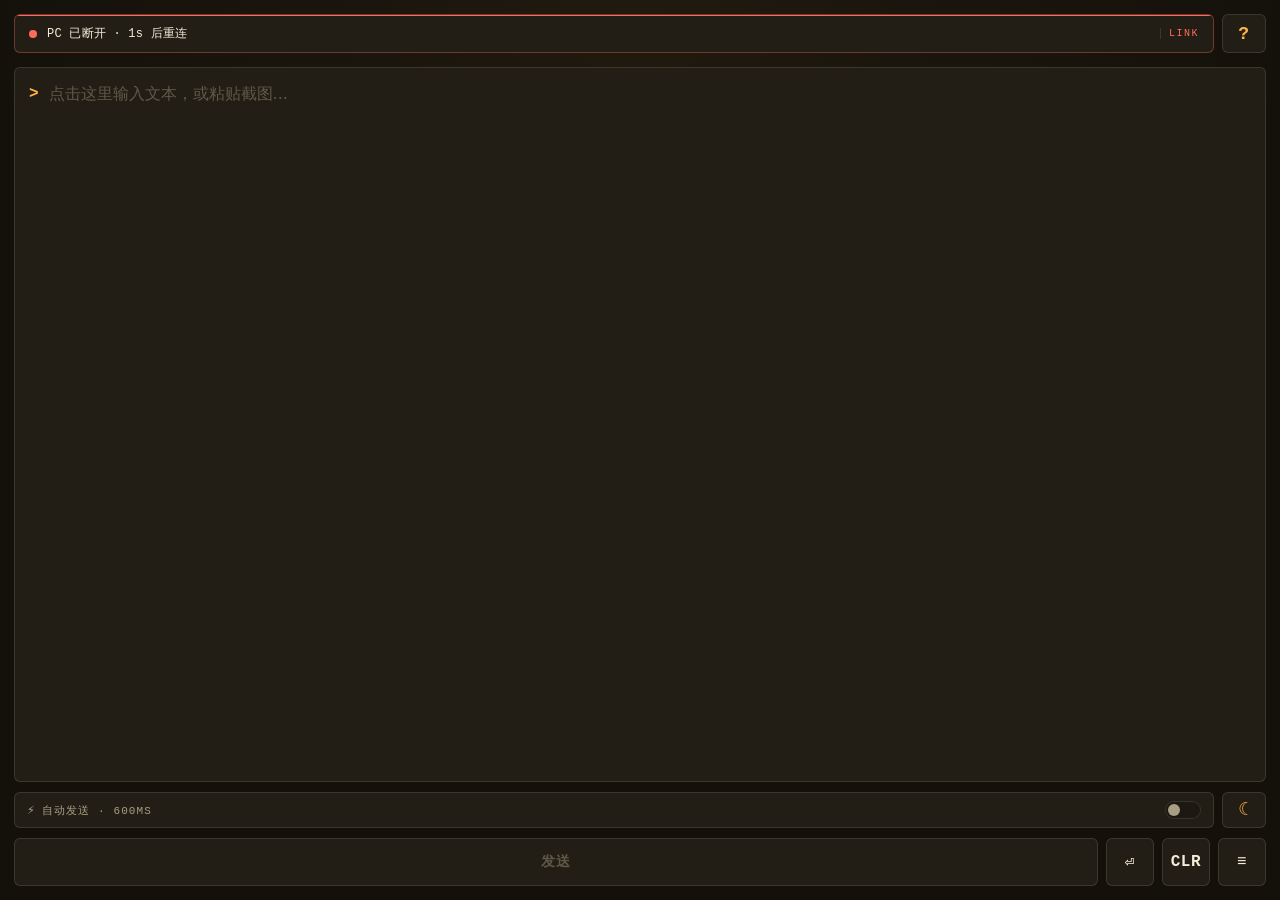
==== static/index.html @ ec71e1e3 "Add mouse sensitivity slider and device name in page title Mouse sensitivity: backend-only multiplie" ====
<!DOCTYPE html>
<html lang="zh-CN" data-theme="__THEME__">
<head>
<meta charset="UTF-8">
<meta name="viewport" content="width=device-width, initial-scale=1.0, maximum-scale=1.0, user-scalable=no">
<meta name="apple-mobile-web-app-capable" content="yes">
<meta name="mobile-web-app-capable" content="yes">
<meta name="theme-color" content="#14110B">
<title>__DEVICE_NAME__</title>
<script>
// 首屏主题解析：服务端注入 __THEME__（"dark"/"light"/"system"），
// 这里同步把 "system" 解析成实际的 dark/light 应用到 <html> 上，
// 避免 CSS 应用后再切换造成闪烁。后续 ws server_info 推送会覆盖一次。
(function () {
  try {
    var t = document.documentElement.getAttribute('data-theme') || 'system';
    if (t === 'system' || !t) {
      t = window.matchMedia('(prefers-color-scheme: light)').matches ? 'light' : 'dark';
    }
    document.documentElement.setAttribute('data-theme', t);
  } catch (e) {}
})();
</script>
<style>
  /* ============================================================
     qrctrl — Phosphor Terminal theme
     一套暗色控制台视觉语言：等宽字体 + 磷光琥珀强调 + 单色边框
     ============================================================ */
  :root {
    --bg: #14110B;
    --bg-elev: #1C1812;
    --panel: #221E16;
    --panel-hi: #2A251C;
    --ink: #F4ECD8;
    --ink-dim: #A89E84;
    --ink-faint: #5F5847;
    --amber: #FFB347;
    --amber-hi: #FFC76A;
    --amber-soft: rgba(255, 179, 71, 0.16);
    --amber-glow: rgba(255, 179, 71, 0.45);
    --cyan: #5BD1E0;
    --red: #FF6B5A;
    --green: #6BCB77;
    --border: rgba(244, 236, 216, 0.12);
    --border-hi: rgba(244, 236, 216, 0.22);
    --border-amber: rgba(255, 179, 71, 0.45);

    --font-mono: 'SF Mono', 'JetBrains Mono', 'Cascadia Mono', 'Consolas', 'Menlo', 'Source Code Pro', 'Courier New', monospace;
    --font-sans: -apple-system, BlinkMacSystemFont, 'Segoe UI', system-ui, 'PingFang SC', 'Hiragino Sans GB', 'Microsoft YaHei', sans-serif;

    --pulse: 2.4s ease-in-out infinite;
  }

  /* ============================================================
     亮色主题：暖纸 + 深琥珀
     只覆盖变量，所有组件自动跟随。模态遮罩保留半透明黑（聚焦时压暗背景）
     ============================================================ */
  :root[data-theme="light"] {
    --bg: #F5F1E8;
    --bg-elev: #EDE5D2;
    --panel: #FFFFFF;
    --panel-hi: #F0EAD8;
    --ink: #2A1F0E;
    --ink-dim: #6B5C45;
    --ink-faint: #A89E84;
    --amber: #B45E0A;
    --amber-hi: #C97A1C;
    --amber-soft: rgba(180, 94, 10, 0.10);
    --amber-glow: rgba(180, 94, 10, 0.30);
    --cyan: #2B7A8C;
    --red: #C73E2F;
    --red-soft: rgba(199, 62, 47, 0.10);
    --green: #4A8E4F;
    --border: rgba(42, 31, 14, 0.15);
    --border-hi: rgba(42, 31, 14, 0.30);
    --border-amber: rgba(180, 94, 10, 0.50);
  }

  @media (prefers-reduced-motion: reduce) {
    *, *::before, *::after {
      animation-duration: 0.01ms !important;
      animation-iteration-count: 1 !important;
      transition-duration: 0.01ms !important;
    }
  }

  * { box-sizing: border-box; margin: 0; padding: 0; }
  html, body { height: 100%; }
  body {
    font-family: var(--font-sans);
    background: var(--bg);
    color: var(--ink);
    display: flex;
    flex-direction: column;
    padding: 14px;
    min-height: 100vh;
    /* 微妙的氛围渐变，避免大面积纯黑死板 */
    background-image:
      radial-gradient(circle at 50% 0%, rgba(255, 179, 71, 0.05) 0%, transparent 60%);
    -webkit-font-smoothing: antialiased;
  }

  /* ====== 顶部状态条 ====== */
  .top-row {
    display: flex;
    gap: 8px;
    margin-bottom: 14px;
    align-items: stretch;
  }
  .status {
    flex: 1;
    display: flex;
    align-items: center;
    gap: 10px;
    padding: 10px 14px;
    border: 1px solid var(--border);
    border-radius: 6px;
    background: var(--panel);
    font-family: var(--font-mono);
    font-size: 12px;
    letter-spacing: 0.02em;
    color: var(--ink);
    min-width: 0;
    position: relative;
    overflow: hidden;
  }
  .status::before {
    /* 顶部一条琥珀色装饰条，强化「状态栏」感 */
    content: '';
    position: absolute;
    top: 0; left: 0; right: 0;
    height: 1px;
    background: var(--border);
  }
  .status .dot {
    width: 8px; height: 8px; border-radius: 50%;
    background: var(--ink-faint);
    flex-shrink: 0;
    box-shadow: 0 0 0 0 transparent;
  }
  .status #status-text {
    flex: 1;
    overflow: hidden;
    text-overflow: ellipsis;
    white-space: nowrap;
  }
  .status .status-tag {
    flex-shrink: 0;
    font-size: 10px;
    letter-spacing: 0.15em;
    color: var(--ink-faint);
    text-transform: uppercase;
    padding-left: 8px;
    border-left: 1px solid var(--border);
  }
  .status.connected {
    border-color: var(--border-amber);
    background: linear-gradient(180deg, var(--amber-soft), transparent 60%), var(--panel);
  }
  .status.connected::before { background: var(--amber); }
  .status.connected .dot {
    background: var(--amber);
    animation: pulse-dot var(--pulse);
  }
  .status.connected .status-tag { color: var(--amber); }
  .status.disconnected {
    border-color: rgba(255, 107, 90, 0.35);
  }
  .status.disconnected::before { background: var(--red); }
  .status.disconnected .dot { background: var(--red); }
  .status.disconnected .status-tag { color: var(--red); }

  @keyframes pulse-dot {
    0%, 100% {
      box-shadow: 0 0 0 0 var(--amber-glow), 0 0 8px var(--amber-glow);
    }
    50% {
      box-shadow: 0 0 0 5px transparent, 0 0 14px var(--amber-glow);
    }
  }

  .help-btn {
    flex: 0 0 auto;
    width: 44px;
    padding: 0;
    background: var(--panel);
    color: var(--amber);
    border: 1px solid var(--border);
    font-family: var(--font-mono);
    font-size: 18px;
    font-weight: 700;
    border-radius: 6px;
    cursor: pointer;
    -webkit-tap-highlight-color: transparent;
    transition: border-color 0.15s, color 0.15s;
  }
  .help-btn:active {
    background: var(--panel-hi);
    border-color: var(--border-amber);
  }

  /* ====== 输入区（终端 prompt 风格）====== */
  .input-shell {
    flex: 1;
    display: flex;
    flex-direction: column;
    min-height: 0;
  }
  .input-wrap {
    flex: 1;
    display: flex;
    border: 1px solid var(--border);
    border-radius: 6px;
    background: var(--panel);
    overflow: hidden;
    transition: border-color 0.15s, box-shadow 0.15s;
    min-height: 60px;
  }
  .input-wrap:focus-within {
    border-color: var(--border-amber);
    box-shadow: 0 0 0 1px var(--border-amber), 0 0 24px -8px var(--amber-glow);
  }
  .prompt {
    flex: 0 0 auto;
    padding: 14px 4px 14px 14px;
    font-family: var(--font-mono);
    font-size: 16px;
    color: var(--amber);
    user-select: none;
    line-height: 1.5;
    font-weight: 600;
  }
  .prompt::after {
    /* 焦点时的光标闪烁 */
    content: '_';
    display: none;
    margin-left: 2px;
    animation: blink 1s steps(2, start) infinite;
  }
  .input-wrap:focus-within .prompt::after { display: inline; }
  @keyframes blink { 50% { opacity: 0; } }

  textarea {
    flex: 1;
    min-width: 0;
    border: none;
    outline: none;
    padding: 14px 14px 14px 6px;
    font-size: 16px;
    font-family: var(--font-sans);
    resize: none;
    background: transparent;
    color: var(--ink);
    caret-color: var(--amber);
    line-height: 1.5;
  }
  textarea::placeholder { color: var(--ink-faint); }

  /* ====== 自动发送开关 + 主题切换按钮 ====== */
  .meta-row {
    display: flex;
    gap: 8px;
    margin-top: 10px;
    align-items: stretch;
  }
  .auto-send {
    flex: 1;
    display: flex;
    align-items: center;
    justify-content: space-between;
    gap: 8px;
    padding: 8px 12px;
    border: 1px solid var(--border);
    border-radius: 6px;
    background: var(--panel);
    font-family: var(--font-mono);
    font-size: 11px;
    letter-spacing: 0.1em;
    text-transform: uppercase;
    color: var(--ink-dim);
    cursor: pointer;
    -webkit-user-select: none;
    user-select: none;
    -webkit-tap-highlight-color: transparent;
    margin-top: 0;
  }
  .auto-send:hover { border-color: var(--border-hi); }
  .theme-btn {
    flex: 0 0 auto;
    width: 44px;
    background: var(--panel);
    color: var(--amber);
    border: 1px solid var(--border);
    border-radius: 6px;
    cursor: pointer;
    -webkit-tap-highlight-color: transparent;
    transition: border-color 0.15s, background 0.15s;
    display: flex;
    align-items: center;
    justify-content: center;
    padding: 0;
    font-size: 18px;
    line-height: 1;
  }
  .theme-btn:hover {
    border-color: var(--border-amber);
    background: var(--panel-hi);
  }
  .theme-btn:active { background: var(--panel-hi); }
  .auto-send .label {
    display: flex;
    align-items: center;
    gap: 6px;
  }
  .auto-send .label::before {
    content: '⚡';
    font-size: 13px;
    filter: grayscale(0.3);
  }
  .auto-send input { display: none; }
  .auto-send .switch {
    flex: 0 0 36px;
    height: 18px;
    border-radius: 9px;
    background: var(--bg-elev);
    border: 1px solid var(--border);
    position: relative;
    transition: background 0.2s, border-color 0.2s;
  }
  .auto-send .switch::after {
    content: '';
    position: absolute;
    top: 2px; left: 2px;
    width: 12px; height: 12px;
    border-radius: 50%;
    background: var(--ink-dim);
    transition: transform 0.2s, background 0.2s;
  }
  .auto-send input:checked ~ .switch {
    background: var(--amber-soft);
    border-color: var(--border-amber);
  }
  .auto-send input:checked ~ .switch::after {
    transform: translateX(18px);
    background: var(--amber);
    box-shadow: 0 0 8px var(--amber-glow);
  }

  /* ====== 主按钮区 ====== */
  .row {
    display: flex;
    gap: 8px;
    margin-top: 10px;
  }
  button {
    flex: 1;
    padding: 13px 16px;
    background: var(--panel);
    color: var(--ink);
    border: 1px solid var(--border);
    border-radius: 6px;
    font-size: 14px;
    font-family: var(--font-mono);
    font-weight: 600;
    letter-spacing: 0.04em;
    cursor: pointer;
    -webkit-tap-highlight-color: transparent;
    transition: background 0.12s, border-color 0.12s, color 0.12s, box-shadow 0.12s;
  }
  button:hover { border-color: var(--border-hi); }
  button:active { background: var(--panel-hi); }
  button:disabled {
    background: var(--panel);
    color: var(--ink-faint);
    cursor: not-allowed;
    border-color: var(--border);
  }
  /* 主 SEND 按钮：琥珀填充 */
  #send {
    background: var(--amber);
    color: var(--bg);
    border-color: var(--amber);
    text-transform: uppercase;
    letter-spacing: 0.1em;
    font-weight: 700;
    box-shadow: 0 0 0 0 transparent;
  }
  #send:hover {
    background: var(--amber-hi);
    border-color: var(--amber-hi);
    box-shadow: 0 0 24px -4px var(--amber-glow);
  }
  #send:active { background: var(--amber-hi); }
  #send:disabled {
    background: var(--panel);
    color: var(--ink-faint);
    border-color: var(--border);
    box-shadow: none;
  }
  /* 次按钮：硬朗边框、单字符图标 */
  button.secondary {
    flex: 0 0 auto;
    width: 48px;
    padding: 13px 0;
    background: var(--panel);
    color: var(--ink);
    font-size: 16px;
  }
  button.secondary:hover { color: var(--amber); border-color: var(--border-amber); }

  /* ====== 工具按钮面板 ====== */
  .tool-panel {
    max-height: 0;
    overflow: hidden;
    transition: max-height 0.28s ease-out, margin-top 0.28s ease-out, opacity 0.2s ease-out;
    display: flex;
    flex-direction: column;
    gap: 8px;
    opacity: 0;
  }
  .tool-panel.open {
    max-height: 360px;
    margin-top: 8px;
    opacity: 1;
  }
  .sheet-group { display: flex; flex-direction: column; gap: 4px; }
  .sheet-group-title {
    font-family: var(--font-mono);
    font-size: 10px;
    letter-spacing: 0.18em;
    text-transform: uppercase;
    color: var(--ink-faint);
    padding: 4px 4px 0;
  }
  .sheet-row {
    display: flex;
    gap: 8px;
  }
  .sheet-row button {
    background: var(--panel);
    color: var(--ink);
    font-family: var(--font-sans);
    font-size: 13px;
    padding: 12px 6px;
    display: flex;
    align-items: center;
    justify-content: center;
    gap: 6px;
    line-height: 1.2;
  }
  .sheet-row button:hover { color: var(--amber); border-color: var(--border-amber); }
  .sheet-row button .ic {
    font-size: 15px;
    filter: grayscale(0.4);
    opacity: 0.9;
  }

  /* ====== Toast ====== */
  #toast {
    position: fixed;
    bottom: 24px;
    left: 50%;
    transform: translateX(-50%);
    background: var(--panel);
    color: var(--ink);
    border: 1px solid var(--border-amber);
    padding: 10px 18px;
    border-radius: 6px;
    font-family: var(--font-mono);
    font-size: 12px;
    letter-spacing: 0.02em;
    pointer-events: none;
    opacity: 0;
    transition: opacity 0.2s, transform 0.2s;
    z-index: 100;
    max-width: 90vw;
    text-align: center;
    box-shadow: 0 4px 20px rgba(0,0,0,0.4), 0 0 24px -8px var(--amber-glow);
  }
  #toast.show {
    opacity: 1;
    transform: translateX(-50%) translateY(-2px);
  }

  /* ====== Modal 共用 ====== */
  .modal {
    position: fixed;
    inset: 0;
    background: rgba(20, 17, 11, 0.88);
    backdrop-filter: blur(6px);
    -webkit-backdrop-filter: blur(6px);
    display: none;
    align-items: center;
    justify-content: center;
    z-index: 200;
    padding: 16px;
    flex-direction: column;
    gap: 16px;
  }
  .modal.show { display: flex; }
  .modal img {
    max-width: 100%;
    max-height: 75vh;
    object-fit: contain;
    -webkit-user-select: none;
    user-select: none;
    border: 1px solid var(--border);
  }
  .modal-hint {
    color: var(--ink-dim);
    font-family: var(--font-mono);
    font-size: 12px;
    text-align: center;
    letter-spacing: 0.02em;
  }
  .modal button {
    flex: 0 0 auto;
    width: auto;
    padding: 10px 32px;
    background: var(--amber);
    color: var(--bg);
    border-color: var(--amber);
    font-weight: 700;
    text-transform: uppercase;
    letter-spacing: 0.08em;
  }

  /* ====== 图片预览 modal ====== */
  #img-modal { background: rgba(20, 17, 11, 0.92); }

  /* ====== 传输进度 modal ====== */
  #transfer-modal {
    background: rgba(20, 17, 11, 0.94);
    color: var(--ink);
    gap: 20px;
    text-align: center;
  }
  #transfer-modal .transfer-title {
    font-family: var(--font-mono);
    font-size: 13px;
    color: var(--ink-dim);
    word-break: break-all;
    max-width: 90vw;
    letter-spacing: 0.02em;
  }
  #transfer-modal progress {
    width: 80vw;
    max-width: 360px;
    height: 6px;
    -webkit-appearance: none;
    appearance: none;
    border: none;
    border-radius: 3px;
    overflow: hidden;
    background: var(--bg-elev);
  }
  #transfer-modal progress::-webkit-progress-bar {
    background: var(--bg-elev);
    border-radius: 3px;
  }
  #transfer-modal progress::-webkit-progress-value {
    background: var(--amber);
    border-radius: 3px;
    transition: width 0.15s;
    box-shadow: 0 0 8px var(--amber-glow);
  }
  #transfer-modal progress::-moz-progress-bar {
    background: var(--amber);
    border-radius: 3px;
  }
  #transfer-modal .transfer-stats {
    font-family: var(--font-mono);
    font-size: 12px;
    color: var(--amber);
    font-variant-numeric: tabular-nums;
    letter-spacing: 0.04em;
  }
  #transfer-cancel {
    background: transparent;
    color: var(--ink-dim);
    border-color: var(--border);
    padding: 8px 24px;
    font-size: 13px;
  }
  #transfer-cancel:hover { color: var(--red); border-color: var(--red); }

  /* ====== 文件列表 modal ====== */
  #file-list-modal { background: rgba(20, 17, 11, 0.85); }
  #file-list-modal .file-list-card {
    background: var(--panel);
    color: var(--ink);
    border: 1px solid var(--border-amber);
    border-radius: 8px;
    padding: 16px;
    width: 86vw;
    max-width: 380px;
    max-height: 75vh;
    display: flex;
    flex-direction: column;
    gap: 12px;
    box-shadow: 0 8px 40px rgba(0,0,0,0.5), 0 0 40px -10px var(--amber-glow);
  }
  .file-list-title {
    font-family: var(--font-mono);
    font-size: 11px;
    font-weight: 700;
    letter-spacing: 0.18em;
    text-transform: uppercase;
    color: var(--amber);
    text-align: center;
    padding-bottom: 8px;
    border-bottom: 1px solid var(--border);
  }
  .file-list-items {
    overflow-y: auto;
    display: flex;
    flex-direction: column;
    gap: 6px;
    -webkit-overflow-scrolling: touch;
  }
  .file-list-item {
    padding: 12px;
    border: 1px solid var(--border);
    border-radius: 4px;
    display: flex;
    flex-direction: column;
    gap: 4px;
    cursor: pointer;
    text-align: left;
    background: var(--bg-elev);
    font-size: 13px;
    -webkit-tap-highlight-color: transparent;
    transition: border-color 0.12s, background 0.12s;
  }
  .file-list-item:hover {
    border-color: var(--border-amber);
    background: var(--panel-hi);
  }
  .file-list-item:active { background: var(--panel-hi); }
  .file-list-item .name {
    font-weight: 500;
    color: var(--ink);
    word-break: break-all;
    font-family: var(--font-mono);
    font-size: 13px;
  }
  .file-list-item .meta {
    color: var(--ink-dim);
    font-family: var(--font-mono);
    font-size: 11px;
    letter-spacing: 0.04em;
  }
  #file-list-close {
    width: auto;
    align-self: center;
    background: transparent;
    color: var(--ink-dim);
    border-color: var(--border);
    font-size: 13px;
    padding: 10px 32px;
    text-transform: none;
    letter-spacing: 0.02em;
    font-weight: 500;
  }

  /* ====== 帮助 modal ====== */
  #help-modal { background: rgba(20, 17, 11, 0.88); }
  .help-card {
    background: var(--panel);
    color: var(--ink);
    border: 1px solid var(--border-amber);
    border-radius: 8px;
    padding: 0;
    width: 92vw;
    max-width: 440px;
    max-height: 82vh;
    display: flex;
    flex-direction: column;
    box-shadow: 0 8px 40px rgba(0,0,0,0.5), 0 0 40px -10px var(--amber-glow);
    overflow: hidden;
  }
  .help-header {
    padding: 16px 20px 14px;
    border-bottom: 1px solid var(--border);
    background: linear-gradient(180deg, var(--amber-soft), transparent);
    text-align: center;
  }
  .help-eyebrow {
    font-family: var(--font-mono);
    font-size: 10px;
    letter-spacing: 0.3em;
    color: var(--amber);
    text-transform: uppercase;
    margin-bottom: 4px;
  }
  .help-title {
    font-family: var(--font-mono);
    font-size: 17px;
    font-weight: 700;
    color: var(--ink);
    letter-spacing: 0.02em;
  }
  .help-version {
    font-family: var(--font-mono);
    font-size: 11px;
    color: var(--ink-faint);
    margin-top: 4px;
    letter-spacing: 0.04em;
  }
  .help-content {
    overflow-y: auto;
    padding: 16px 20px;
    font-size: 13.5px;
    line-height: 1.65;
    -webkit-overflow-scrolling: touch;
  }
  .help-content h3 {
    font-family: var(--font-mono);
    font-size: 10px;
    font-weight: 700;
    letter-spacing: 0.18em;
    text-transform: uppercase;
    color: var(--amber);
    margin-top: 14px;
    margin-bottom: 6px;
    padding-bottom: 4px;
    border-bottom: 1px solid var(--border);
    display: flex;
    align-items: center;
    gap: 8px;
  }
  .help-content h3::before {
    content: '▸';
    color: var(--amber);
    font-size: 10px;
  }
  .help-content h3:first-child { margin-top: 0; }
  .help-content p {
    color: var(--ink);
    margin-bottom: 6px;
  }
  .help-content b {
    color: var(--amber);
    font-weight: 600;
    font-family: var(--font-mono);
    font-size: 12.5px;
  }
  .help-content a {
    color: var(--amber);
    text-decoration: underline;
    text-underline-offset: 2px;
    text-decoration-color: var(--border-amber);
    transition: text-decoration-color 0.15s, color 0.15s;
  }
  .help-content a:hover {
    color: var(--amber-hi);
    text-decoration-color: var(--amber);
  }
  #help-close {
    margin: 0 20px 16px;
    width: auto;
    align-self: stretch;
    padding: 12px;
    background: var(--amber);
    color: var(--bg);
    border-color: var(--amber);
    text-transform: uppercase;
    letter-spacing: 0.1em;
    font-weight: 700;
    font-size: 13px;
  }

  /* ====== 触控板 modal ====== */
  #touchpad-modal {
    background: rgba(20, 17, 11, 0.96);
    backdrop-filter: blur(8px);
    -webkit-backdrop-filter: blur(8px);
  }
  .touchpad {
    background: var(--panel);
    color: var(--ink);
    border: 1px solid var(--border-amber);
    border-radius: 10px;
    width: calc(100vw - 32px);
    max-width: 520px;
    height: calc(100vh - 32px);
    max-height: 800px;
    display: flex;
    flex-direction: column;
    gap: 10px;
    padding: 14px;
    overflow: hidden;
    box-shadow: 0 0 60px -20px var(--amber-glow);
  }
  .touchpad-header {
    display: flex;
    align-items: center;
    justify-content: space-between;
    gap: 8px;
    padding: 0 4px 8px;
    border-bottom: 1px solid var(--border);
  }
  .touchpad-status {
    display: flex;
    align-items: center;
    gap: 8px;
    font-family: var(--font-mono);
    font-size: 11px;
    letter-spacing: 0.08em;
    text-transform: uppercase;
    color: var(--ink-dim);
  }
  .touchpad-status .dot {
    width: 8px; height: 8px; border-radius: 50%;
    background: var(--ink-faint);
  }
  .touchpad-status.connected .dot {
    background: var(--amber);
    animation: pulse-dot var(--pulse);
  }
  .touchpad-status.connected { color: var(--amber); }
  .touchpad-status.disconnected .dot { background: var(--red); }
  .touchpad-status.disconnected { color: var(--red); }
  #touchpad-close {
    width: auto;
    padding: 6px 14px;
    background: transparent;
    color: var(--ink-dim);
    border: 1px solid var(--border);
    font-family: var(--font-mono);
    font-size: 11px;
    text-transform: uppercase;
    letter-spacing: 0.08em;
    font-weight: 600;
  }
  #touchpad-close:hover { color: var(--red); border-color: var(--red); }
  .touch-area {
    flex: 1;
    background: var(--bg-elev);
    border: 1px solid var(--border);
    border-radius: 8px;
    touch-action: none;
    -webkit-user-select: none;
    user-select: none;
    -webkit-tap-highlight-color: transparent;
    display: flex;
    align-items: center;
    justify-content: center;
    color: var(--ink-faint);
    font-family: var(--font-mono);
    font-size: 11px;
    letter-spacing: 0.08em;
    text-transform: uppercase;
    cursor: pointer;
    text-align: center;
    padding: 20px;
    line-height: 1.6;
    position: relative;
  }
  .touch-area::before {
    /* 角落装饰：四角刻度，强化「触控区」控制台质感 */
    content: '';
    position: absolute;
    top: 8px; left: 8px;
    width: 12px; height: 12px;
    border-top: 1px solid var(--border-hi);
    border-left: 1px solid var(--border-hi);
    pointer-events: none;
  }
  .touch-area::after {
    content: '';
    position: absolute;
    bottom: 8px; right: 8px;
    width: 12px; height: 12px;
    border-bottom: 1px solid var(--border-hi);
    border-right: 1px solid var(--border-hi);
    pointer-events: none;
  }
  .touch-area:active {
    background: var(--panel-hi);
    border-color: var(--border-amber);
  }
  #touchpad-modal .touchpad-buttons {
    display: grid;
    grid-template-columns: repeat(6, 1fr);
    gap: 6px;
    width: 100%;
  }
  #touchpad-modal .touchpad-buttons button {
    min-width: 0;
    height: 44px;
    background: var(--bg-elev);
    color: var(--ink);
    padding: 0;
    font-size: 16px;
    border: 1px solid var(--border);
    border-radius: 6px;
    -webkit-tap-highlight-color: transparent;
    font-family: var(--font-mono);
    display: flex;
    align-items: center;
    justify-content: center;
  }
  #touchpad-modal .touchpad-buttons button:hover {
    border-color: var(--border-amber);
    color: var(--amber);
  }
  #touchpad-modal .touchpad-buttons button:active {
    background: var(--amber-soft);
    border-color: var(--amber);
  }
  .touchpad-hint {
    font-family: var(--font-mono);
    font-size: 10px;
    color: var(--ink-faint);
    text-align: center;
    letter-spacing: 0.06em;
    text-transform: uppercase;
    padding: 2px 0;
  }
</style>
</head>
<body>
<div class="top-row">
  <div class="status" id="status">
    <span class="dot"></span>
    <span id="status-text">连接中...</span>
    <span class="status-tag">LINK</span>
  </div>
  <button id="btn-help" class="help-btn" aria-label="帮助">?</button>
</div>
<div class="input-shell">
  <div class="input-wrap">
    <span class="prompt">&gt;</span>
    <textarea id="text" placeholder="点击这里输入文本，或粘贴截图..." autocomplete="off" autocapitalize="off" autocorrect="off"></textarea>
  </div>
</div>
<div class="meta-row">
  <label class="auto-send">
    <span class="label">自动发送 · 600ms</span>
    <input type="checkbox" id="auto-send">
    <span class="switch"></span>
  </label>
  <button id="btn-theme" class="theme-btn" aria-label="切换主题" title="切换主题">
    <span class="theme-icon">◐</span>
  </button>
</div>
<div class="row">
  <button id="send" disabled>发送</button>
  <button id="btn-enter" class="secondary" aria-label="Enter">⏎</button>
  <button id="clear" class="secondary" aria-label="清空">CLR</button>
  <button id="btn-tools" class="secondary" aria-label="工具">≡</button>
</div>
<div id="tool-panel" class="tool-panel">
  <div class="sheet-group">
    <!--- <div class="sheet-group-title">PC → 手机</div> --->
    <div class="sheet-row">
      <button id="btn-pull-text"><span class="ic">📋</span>拉文本</button>
      <button id="btn-pull-image"><span class="ic">🖼</span>拉图片</button>
      <button id="btn-pull-file"><span class="ic">📎</span>拉文件</button>
    </div>
  </div>
  <div class="sheet-group">
    <!--- <div class="sheet-group-title">手机 → PC</div> --->
    <div class="sheet-row">
      <button id="btn-pick-image"><span class="ic">📷</span>推图片</button>
      <button id="btn-send-file"><span class="ic">📁</span>推文件</button>
      <button id="btn-touchpad"><span class="ic">🖱</span>触控板</button>
    </div>
  </div>
</div>
<input id="file-pick" type="file" accept="image/*" hidden>
<input id="file-send" type="file" hidden>

<div id="img-modal" class="modal">
  <img id="modal-img" alt="clipboard preview">
  <div class="modal-hint">长按图片可复制 / 保存到相册</div>
  <button id="modal-close">关闭</button>
</div>

<div id="transfer-modal" class="modal">
  <div class="transfer-title" id="transfer-title">传输中...</div>
  <progress id="transfer-progress" value="0" max="1"></progress>
  <div class="transfer-stats" id="transfer-stats">0 / 0</div>
  <button id="transfer-cancel">取消</button>
</div>

<div id="file-list-modal" class="modal">
  <div class="file-list-card">
    <div class="file-list-title">选择要下载的文件</div>
    <div class="file-list-items" id="file-list-items"></div>
    <button id="file-list-close">取消</button>
  </div>
</div>

<div id="help-modal" class="modal">
  <div class="help-card">
    <div class="help-header">
      <div class="help-eyebrow">QR · CONTROL</div>
      <div class="help-title">使用说明</div>
      <div class="help-version" id="help-version"></div>
    </div>
    <div class="help-content">
      <h3>连接</h3>
      <p>PC 启动后会显示二维码——双击启动自动弹出二维码窗口，命令行启动则在终端里打印。用手机系统相机或微信「扫一扫」扫描，浏览器自动打开本页面。</p>
      <h3>文本注入</h3>
      <p>在输入框输入文字（含语音输入）。开启<b>自动发送</b>后停顿 600ms 自动提交；也可手动点「发送」或按 Enter。文字会注入到 PC 当前焦点窗口，无需切换输入法，中文 / emoji 直接出字。</p>
      <h3>剪贴板同步</h3>
      <p><b>拉文本</b>：把 PC 剪贴板的文本取到手机。</p>
      <p><b>拉图片</b>：把 PC 剪贴板的图片取到手机预览，长按可保存到相册。</p>
      <p><b>推图片</b>：选手机相册图片或粘贴截图，写入 PC 剪贴板。</p>
      <h3>文件传输</h3>
      <p><b>拉文件</b>：下载 PC 剪贴板里复制的文件（Finder / 资源管理器里 Cmd+C / Ctrl+C 复制的文件）。</p>
      <p><b>推文件</b>：把手机文件传到 PC 的文件保存目录（默认下载目录下的 qrctrl 子目录，可在 PC 托盘菜单 →「配置...」中修改）。</p>
      <h3>鼠标触控板</h3>
      <p>点 <b>触控板</b> 进入鼠标控制：拖动移动指针，轻点左键，双击后按住拖动；底部按钮支持滚动、左右键、复制 / 粘贴快捷键。</p>
      <h3>配置</h3>
      <p>PC 端托盘菜单 →「配置...」打开浏览器<a id="help-config-link" href="#">配置页</a>，可修改监听端口、设备名、文件保存目录、IP 偏好等参数，保存后重启生效。</p>
      <h3>权限</h3>
      <p>macOS 首次启动需授予「辅助功能」权限（系统设置 → 隐私与安全性）。Windows / Linux 无需特殊权限。</p>
      <h3>安全</h3>
      <p>仅本机局域网通信，每次启动随机生成 token 鉴权（除非配置了固定 token）。关闭 PC 程序即断开所有连接。</p>
      <h3>排错</h3>
      <p>PC 的 IP 变化后需重新扫码。断线会自动重连（指数退避，最长 10 秒）。</p>
    </div>
    <button id="help-close">关闭</button>
  </div>
</div>

<div id="touchpad-modal" class="modal">
  <div class="touchpad">
    <div class="touchpad-header">
      <div class="touchpad-status" id="touchpad-status">
        <span class="dot"></span>
        <span id="touchpad-status-text">未连接</span>
      </div>
      <button id="touchpad-close">关闭</button>
    </div>
    <div id="touch-area" class="touch-area">拖动移动 · 轻点左键 · 双击后按住拖动</div>
    <div class="touchpad-buttons">
      <button id="btn-scroll-up">⇧</button>
      <button id="btn-mouse-left">●</button>
      <button id="btn-mouse-right">●</button>
      <button id="btn-scroll-down">⇩</button>
      <button id="btn-copy">📋</button>
      <button id="btn-paste">📥</button>
    </div>
    <div class="touchpad-hint">SCROLL · L · R · SCROLL · COPY · PASTE</div>
  </div>
</div>

<div id="toast"></div>

<script>
const token = new URLSearchParams(location.search).get('t') || '';
const proto = location.protocol === 'https:' ? 'wss:' : 'ws:';
const wsUrl = `${proto}//${location.host}/ws?t=${encodeURIComponent(token)}`;
const MAX_IMG_B64 = 10_000_000;

const statusEl = document.getElementById('status');
const statusText = document.getElementById('status-text');
const textEl = document.getElementById('text');
const sendBtn = document.getElementById('send');
const clearBtn = document.getElementById('clear');
const pullTextBtn = document.getElementById('btn-pull-text');
const pullImageBtn = document.getElementById('btn-pull-image');
const pickImageBtn = document.getElementById('btn-pick-image');
const sendFileBtn = document.getElementById('btn-send-file');
const pullFileBtn = document.getElementById('btn-pull-file');
const filePick = document.getElementById('file-pick');
const fileSend = document.getElementById('file-send');
const modal = document.getElementById('img-modal');
const modalImg = document.getElementById('modal-img');
const modalClose = document.getElementById('modal-close');
const transferModal = document.getElementById('transfer-modal');
const transferTitle = document.getElementById('transfer-title');
const transferProgress = document.getElementById('transfer-progress');
const transferStats = document.getElementById('transfer-stats');
const transferCancel = document.getElementById('transfer-cancel');
const fileListModal = document.getElementById('file-list-modal');
const fileListItems = document.getElementById('file-list-items');
const fileListClose = document.getElementById('file-list-close');
const toolPanel = document.getElementById('tool-panel');
const btnTools = document.getElementById('btn-tools');
const btnEnter = document.getElementById('btn-enter');
const btnCopy = document.getElementById('btn-copy');
const btnPaste = document.getElementById('btn-paste');
const toastEl = document.getElementById('toast');
const autoSendChk = document.getElementById('auto-send');
const helpBtn = document.getElementById('btn-help');
const helpModal = document.getElementById('help-modal');
const helpClose = document.getElementById('help-close');
const btnTouchpad = document.getElementById('btn-touchpad');
const touchpadModal = document.getElementById('touchpad-modal');
const touchpadClose = document.getElementById('touchpad-close');
const touchpadStatus = document.getElementById('touchpad-status');
const touchpadStatusText = document.getElementById('touchpad-status-text');
const touchArea = document.getElementById('touch-area');
const btnScrollUp = document.getElementById('btn-scroll-up');
const btnScrollDown = document.getElementById('btn-scroll-down');
const btnMouseLeft = document.getElementById('btn-mouse-left');
const btnMouseRight = document.getElementById('btn-mouse-right');
const btnTheme = document.getElementById('btn-theme');
const themeIcon = btnTheme ? btnTheme.querySelector('.theme-icon') : null;

// 主题偏好：'dark' / 'light' / 'system'。从 <html data-theme> 拿首屏值（服务端注入 +
// inline script 已 resolve 过）。后续 ws server_info 推过来时会覆盖。
// resolvedTheme 是 'dark' 或 'light'（system 已解析后的实际值），用于切换按钮决定下一态。
let currentTheme = document.documentElement.getAttribute('data-theme') || 'dark';

function resolvedThemeNow() {
  // data-theme 已经是 dark/light（inline script 已 resolve），直接读
  return document.documentElement.getAttribute('data-theme') || 'dark';
}

function applyThemeToDom(theme) {
  // theme: 'dark' / 'light' / 'system'。system → 用 prefers-color-scheme 解析。
  currentTheme = theme;
  let resolved = theme;
  if (theme === 'system' || !theme) {
    resolved = window.matchMedia('(prefers-color-scheme: light)').matches ? 'light' : 'dark';
  }
  document.documentElement.setAttribute('data-theme', resolved);
  updateThemeIcon(resolved);
}

function updateThemeIcon(resolved) {
  if (!themeIcon) return;
  // 当前是 dark 时显示☀（点击切到 light）；当前是 light 时显示☾（点击切到 dark）。
  // 用 ASCII 字符避免 emoji 渲染差异（不同平台字体宽度不一，按钮内会跳动）。
  themeIcon.textContent = resolved === 'dark' ? '☀' : '☾';
}

function toggleTheme() {
  const cur = resolvedThemeNow();
  const next = cur === 'dark' ? 'light' : 'dark';
  applyThemeToDom(next);
  // 持久化（live apply + 写 config.toml）。失败不回滚 UI——用户视觉偏好优先，
  // 文件写失败时下次启动会回到旧 theme，可接受。
  fetch(`${location.origin}/api/theme?t=${encodeURIComponent(token)}`, {
    method: 'POST',
    headers: { 'Content-Type': 'application/json' },
    body: JSON.stringify({ theme: next }),
  }).catch(() => {});
}

// 系统主题变化时，若当前偏好是 system，实时跟随（用户没显式选过 dark/light）
if (window.matchMedia) {
  window.matchMedia('(prefers-color-scheme: light)').addEventListener('change', () => {
    if (currentTheme === 'system') {
      applyThemeToDom('system');
    }
  });
}

let ws = null;
let reconnectDelay = 1000;
let toastTimer = null;
let autoSendTimer = null;
let isComposing = false;
let lastSentType = null;
let deviceName = 'PC';
let pendingUploadFile = null;
let currentUploadXHR = null;

function setStatus(s, connected) {
  statusText.textContent = s;
  statusEl.className = 'status ' + (connected ? 'connected' : 'disconnected');
  if (touchpadModal && touchpadModal.classList.contains('show')) {
    syncTouchpadStatus();
  }
}

function toast(msg) {
  toastEl.textContent = msg;
  toastEl.classList.add('show');
  if (toastTimer) clearTimeout(toastTimer);
  toastTimer = setTimeout(() => toastEl.classList.remove('show'), 2000);
}

function send(obj) {
  if (ws && ws.readyState === WebSocket.OPEN) {
    ws.send(JSON.stringify(obj));
    lastSentType = obj.type;
    return true;
  }
  toast('未连接');
  return false;
}

function connect() {
  setStatus('连接中...', false);
  ws = new WebSocket(wsUrl);
  ws.onopen = () => {
    // 不立即 setStatus——等 server_info 推过来再显示设备名，避免「PC 已连接」闪一下
    sendBtn.disabled = false;
    reconnectDelay = 1000;
  };
  ws.onclose = () => {
    setStatus(`${deviceName} 已断开 · ${Math.round(reconnectDelay / 1000)}s 后重连`, false);
    sendBtn.disabled = true;
    setTimeout(connect, reconnectDelay);
    reconnectDelay = Math.min(reconnectDelay * 2, 10000);
  };
  ws.onerror = () => {
    setStatus(`${deviceName} 连接错误`, false);
  };
  ws.onmessage = (ev) => {
    let m;
    try { m = JSON.parse(ev.data); } catch { return; }
    switch (m.type) {
      case 'server_info':
        deviceName = m.name || 'PC';
        if (m.version) {
          document.getElementById('help-version').textContent = 'v' + m.version;
        }
        // 服务端推送当前主题偏好，覆盖首屏 inline script 的解析结果。
        // 用户在 PC 端切换 theme 后这里会立即同步（如果当前 ws 还连着）。
        if (m.theme) {
          applyThemeToDom(m.theme);
        }
        setStatus(`${deviceName} 已连接`, true);
        break;
      case 'ok':
        // 文本注入不弹 toast（用户能直接看到焦点窗口出字，频繁 toast 反而烦）
        if (lastSentType === 'set_clipboard_image') {
          toast(`已写入 ${deviceName} 剪贴板`);
        }
        break;
      case 'clipboard_text':  onPullText(m.content); break;
      case 'clipboard_image': onPullImage(m.data, m.mime); break;
      case 'upload_ready':    onUploadReady(m.url); break;
      case 'file_list':       onFileList(m.files); break;
      case 'empty':           toast(`${deviceName} 剪贴板为空`); break;
      case 'error':           toast('失败：' + (m.code || 'unknown')); break;
    }
  };
}
connect();

// 发送文本（统一 JSON 协议）
function sendText() {
  cancelAutoSend();
  const text = textEl.value;
  if (!text.trim()) return;
  if (send({ type: 'text', value: text })) {
    textEl.value = '';
  }
}

// 自动发送：输入停顿 600ms 后发送，IME 选词期间不触发（避免发送半截拼音）
function scheduleAutoSend() {
  if (!autoSendChk.checked) return;
  if (isComposing) return;
  if (autoSendTimer) clearTimeout(autoSendTimer);
  autoSendTimer = setTimeout(() => {
    autoSendTimer = null;
    sendText();
  }, 600);
}
function cancelAutoSend() {
  if (autoSendTimer) {
    clearTimeout(autoSendTimer);
    autoSendTimer = null;
  }
}

// 双 API 降级写入手机剪贴板。
async function copyToClipboard(text) {
  if (navigator.clipboard && window.isSecureContext) {
    try { await navigator.clipboard.writeText(text); return true; } catch {}
  }
  const ta = document.createElement('textarea');
  ta.value = text;
  ta.style.position = 'fixed';
  ta.style.opacity = '0';
  document.body.appendChild(ta);
  ta.focus();
  ta.select();
  let ok = false;
  try { ok = document.execCommand('copy'); } catch {}
  document.body.removeChild(ta);
  return ok;
}

// PC → 手机 文本
async function onPullText(content) {
  const ok = await copyToClipboard(content);
  if (ok) {
    toast('已复制到手机剪贴板');
  } else {
    // 兜底：写入主 textarea 并全选
    textEl.value = content;
    textEl.focus();
    textEl.select();
    toast('已写入输入框，点复制按钮');
  }
}

// PC → 手机 图片
function onPullImage(b64, mime) {
  modalImg.src = `data:${mime};base64,${b64}`;
  modal.classList.add('show');
}

// 大 base64 分块编码，避免 fromCharCode 栈溢出。
async function fileToB64(file) {
  const buf = await file.arrayBuffer();
  const bytes = new Uint8Array(buf);
  let bin = '';
  const chunk = 0x8000;
  for (let i = 0; i < bytes.length; i += chunk) {
    bin += String.fromCharCode.apply(null, bytes.subarray(i, i + chunk));
  }
  return btoa(bin);
}

async function uploadImage(file) {
  if (!file.type.startsWith('image/')) {
    toast('只支持图片');
    return;
  }
  try {
    const b64 = await fileToB64(file);
    if (b64.length > MAX_IMG_B64) {
      toast('图片太大（>10MB）');
      return;
    }
    send({ type: 'set_clipboard_image', data: b64 });
    toast('上传中...');
  } catch (e) {
    toast('读取文件失败');
  }
}

// 按钮绑定
sendBtn.addEventListener('click', sendText);
if (btnTheme) {
  btnTheme.addEventListener('click', toggleTheme);
  // 初始化图标状态（与首屏已 resolve 的 data-theme 对齐）
  updateThemeIcon(resolvedThemeNow());
}
clearBtn.addEventListener('click', () => { cancelAutoSend(); textEl.value = ''; });
textEl.addEventListener('compositionstart', () => { isComposing = true; });
textEl.addEventListener('compositionend', () => {
  isComposing = false;
  scheduleAutoSend();
});
textEl.addEventListener('input', scheduleAutoSend);
btnEnter.addEventListener('click', () => send({ type: 'enter' }));
btnCopy.addEventListener('click', () => send({ type: 'copy' }));
btnPaste.addEventListener('click', () => send({ type: 'paste' }));
pullTextBtn.addEventListener('click', () => send({ type: 'get_clipboard_text' }));
pullImageBtn.addEventListener('click', () => send({ type: 'get_clipboard_image' }));
pickImageBtn.addEventListener('click', () => filePick.click());
filePick.addEventListener('change', () => {
  if (filePick.files && filePick.files[0]) {
    uploadImage(filePick.files[0]);
    filePick.value = '';
  }
});
btnTools.addEventListener('click', () => toolPanel.classList.toggle('open'));
modalClose.addEventListener('click', () => modal.classList.remove('show'));
modal.addEventListener('click', (e) => {
  if (e.target === modal) modal.classList.remove('show');
});
helpBtn.addEventListener('click', () => helpModal.classList.add('show'));
helpClose.addEventListener('click', () => helpModal.classList.remove('show'));
// 配置页链接：直接跳到 /config?t=<token>，省去托盘菜单路径
document.getElementById('help-config-link').href = `/config?t=${encodeURIComponent(token)}`;
helpModal.addEventListener('click', (e) => {
  if (e.target === helpModal) helpModal.classList.remove('show');
});

// ===== 触控板 =====
// 灵敏度：手机屏幕上 1px 拖动 → PC 上 1.5px 光标移动
const TOUCH_SENSITIVITY = 1.5;
// 轻点判定：移动 < 10px 且持续 < 250ms 视为左键点击
const TAP_MAX_DIST = 10;
const TAP_MAX_MS = 250;
// 移动事件最小间隔（30ms ≈ 33fps），避免 WS 消息洪泛
const MOVE_MIN_MS = 30;
// 滚动步长（每次按滚动按钮的滚轮「格」数）
const SCROLL_STEP = 3;
// tap-tap-drag 检测窗口（两次 touch 之间的最大间隔，超过则视为独立点击）
// 注意：单次 tap 会等这段时间才发 click，造成 ~300ms 点击延迟，是双击拖动的代价
const TAP_TAP_GAP_MS = 300;
// 第二次按下后累积移动达多少像素才确认进入 drag（避免轻微抖动误触发）
const DRAG_START_DIST = 5;

btnTouchpad.addEventListener('click', () => {
  syncTouchpadStatus();
  touchpadModal.classList.add('show');
});
touchpadClose.addEventListener('click', () => touchpadModal.classList.remove('show'));

function syncTouchpadStatus() {
  const open = ws && ws.readyState === WebSocket.OPEN;
  touchpadStatus.className = 'touchpad-status ' + (open ? 'connected' : 'disconnected');
  touchpadStatusText.textContent = open ? `${deviceName} 已连接` : '未连接';
}

// 触摸状态机（实现 macOS 风格「双击后按住拖动」）：
//   IDLE           - 没有手指
//   TICKING        - 第一次按下，正在判断是 tap 还是 move
//   MOVING         - 已确认是 move（光标跟随）
//   TAP_PENDING    - 第一次 lift 是 tap；等 TAP_TAP_GAP_MS 看第二次 tap 是否到来
//   POTENTIAL_DRAG - 第二次按下到达（已补发第一次的 click）；等移动 → drag
//   DRAGGING       - drag 中（左键已按下）
const TOUCH_IDLE = 0, TOUCH_TICKING = 1, TOUCH_MOVING = 2,
      TOUCH_TAP_PENDING = 3, TOUCH_POTENTIAL_DRAG = 4, TOUCH_DRAGGING = 5;
let touchState = TOUCH_IDLE;

let touchStartX = 0, touchStartY = 0;
let touchLastX = 0, touchLastY = 0;
let touchStartT = 0;
let touchLastSendT = 0;
let touchMovedDist = 0;
let lastTapEndT = 0;
let pendingClickTimer = null;

function sendMove(dx, dy) {
  const now = Date.now();
  if (now - touchLastSendT < MOVE_MIN_MS) return;
  touchLastSendT = now;
  send({
    type: 'mouse_move',
    dx: Math.round(dx * TOUCH_SENSITIVITY),
    dy: Math.round(dy * TOUCH_SENSITIVITY),
  });
}

touchArea.addEventListener('touchstart', (e) => {
  if (e.touches.length !== 1) return;
  const t = e.touches[0];
  touchStartX = touchLastX = t.clientX;
  touchStartY = touchLastY = t.clientY;
  touchStartT = Date.now();
  touchLastSendT = 0;
  touchMovedDist = 0;

  if (touchState === TOUCH_TAP_PENDING &&
      (touchStartT - lastTapEndT) < TAP_TAP_GAP_MS) {
    // 第二次按下到达：立即补发第一次的 click，然后准备 drag
    if (pendingClickTimer) {
      clearTimeout(pendingClickTimer);
      pendingClickTimer = null;
    }
    send({ type: 'mouse_click', button: 'left' });
    touchState = TOUCH_POTENTIAL_DRAG;
  } else {
    touchState = TOUCH_TICKING;
  }
}, { passive: true });

touchArea.addEventListener('touchmove', (e) => {
  if (e.touches.length !== 1) return;
  e.preventDefault();
  const t = e.touches[0];
  const dx = t.clientX - touchLastX;
  const dy = t.clientY - touchLastY;
  touchLastX = t.clientX;
  touchLastY = t.clientY;
  touchMovedDist += Math.abs(dx) + Math.abs(dy);

  switch (touchState) {
    case TOUCH_TICKING:
      // 第一次 move → 进入光标跟随
      touchState = TOUCH_MOVING;
      sendMove(dx, dy);
      break;
    case TOUCH_MOVING:
      sendMove(dx, dy);
      break;
    case TOUCH_POTENTIAL_DRAG:
      // 累积移动达阈值 → 进入 drag（先按下左键）
      if (touchMovedDist >= DRAG_START_DIST) {
        send({ type: 'mouse_press', button: 'left' });
        touchState = TOUCH_DRAGGING;
        sendMove(dx, dy);
      }
      break;
    case TOUCH_DRAGGING:
      sendMove(dx, dy);
      break;
  }
}, { passive: false });

touchArea.addEventListener('touchend', () => {
  const dt = Date.now() - touchStartT;
  switch (touchState) {
    case TOUCH_TICKING: {
      // 短促且不动 → 视为 tap；等 TAP_TAP_GAP_MS 看是否双击
      if (touchMovedDist < TAP_MAX_DIST && dt < TAP_MAX_MS) {
        touchState = TOUCH_TAP_PENDING;
        lastTapEndT = Date.now();
        if (pendingClickTimer) clearTimeout(pendingClickTimer);
        pendingClickTimer = setTimeout(() => {
          pendingClickTimer = null;
          if (touchState === TOUCH_TAP_PENDING) {
            send({ type: 'mouse_click', button: 'left' });
            touchState = TOUCH_IDLE;
          }
        }, TAP_TAP_GAP_MS);
      } else {
        touchState = TOUCH_IDLE;
      }
      break;
    }
    case TOUCH_MOVING:
      touchState = TOUCH_IDLE;
      break;
    case TOUCH_POTENTIAL_DRAG:
      // 第二次按下后没拖动就抬起 → 这次也算 tap（与补发的 click 合成双击）
      send({ type: 'mouse_click', button: 'left' });
      touchState = TOUCH_IDLE;
      break;
    case TOUCH_DRAGGING:
      send({ type: 'mouse_release', button: 'left' });
      touchState = TOUCH_IDLE;
      break;
  }
});

touchArea.addEventListener('touchcancel', () => {
  // 中断（如来电）时若在 drag，补一次 release 防止左键卡住
  if (touchState === TOUCH_DRAGGING) {
    send({ type: 'mouse_release', button: 'left' });
  }
  if (pendingClickTimer) {
    clearTimeout(pendingClickTimer);
    pendingClickTimer = null;
  }
  touchState = TOUCH_IDLE;
});

btnMouseLeft.addEventListener('click', () => send({ type: 'mouse_click', button: 'left' }));
btnMouseRight.addEventListener('click', () => send({ type: 'mouse_click', button: 'right' }));
btnScrollUp.addEventListener('click', () => send({ type: 'mouse_scroll', dy: -SCROLL_STEP }));
btnScrollDown.addEventListener('click', () => send({ type: 'mouse_scroll', dy: SCROLL_STEP }));

// ===== 文件传输 =====

function formatSize(bytes) {
  if (bytes < 1024) return bytes + ' B';
  if (bytes < 1024 * 1024) return (bytes / 1024).toFixed(1) + ' KB';
  if (bytes < 1024 * 1024 * 1024) return (bytes / 1024 / 1024).toFixed(1) + ' MB';
  return (bytes / 1024 / 1024 / 1024).toFixed(2) + ' GB';
}

function showTransfer(title, received, total) {
  transferTitle.textContent = title;
  transferProgress.value = total > 0 ? received / total : 0;
  transferStats.textContent = `${formatSize(received)} / ${formatSize(total)}`;
  transferModal.classList.add('show');
}

function hideTransfer() {
  transferModal.classList.remove('show');
}

// 服务端确认上传 → 启动 XHR 上传
function onUploadReady(url) {
  const file = pendingUploadFile;
  pendingUploadFile = null;
  if (!file) {
    toast('没有待上传的文件');
    return;
  }

  const xhr = new XMLHttpRequest();
  currentUploadXHR = xhr;
  showTransfer(`上传 ${file.name}`, 0, file.size);

  xhr.upload.onprogress = (e) => {
    if (e.lengthComputable) {
      showTransfer(`上传 ${file.name}`, e.loaded, e.total);
    }
  };
  xhr.onload = () => {
    currentUploadXHR = null;
    hideTransfer();
    if (xhr.status === 200) {
      toast(`已上传 ${file.name}`);
    } else if (xhr.status === 413) {
      toast('文件太大（超过 PC 端上限）');
    } else {
      toast(`上传失败 (${xhr.status})`);
    }
  };
  xhr.onerror = () => {
    currentUploadXHR = null;
    hideTransfer();
    toast('上传失败（网络错误）');
  };
  xhr.open('POST', url);
  xhr.send(file);
}

// 服务端返回 file 元信息 → 交给浏览器原生下载接管
function onFileMeta(m) {
  const a = document.createElement('a');
  a.href = m.url;
  a.download = m.name;
  a.target = '_blank';
  document.body.appendChild(a);
  a.click();
  document.body.removeChild(a);
  toast(`正在下载 ${m.name}…`);
}

// 服务端返回 file_list → 单文件直接下载，多文件弹列表让用户选
function onFileList(files) {
  if (!files || files.length === 0) {
    toast(`${deviceName} 剪贴板为空`);
    return;
  }
  if (files.length === 1) {
    onFileMeta(files[0]);
    return;
  }
  showFilePicker(files);
}

function escapeHtml(s) {
  return String(s).replace(/&/g, '&amp;').replace(/</g, '&lt;')
    .replace(/>/g, '&gt;').replace(/"/g, '&quot;');
}

function showFilePicker(files) {
  fileListItems.innerHTML = '';
  files.forEach((f) => {
    const item = document.createElement('div');
    item.className = 'file-list-item';
    item.innerHTML = `<div class="name">${escapeHtml(f.name)}</div><div class="meta">${escapeHtml(formatSize(f.size))} · ${escapeHtml(f.mime || '')}</div>`;
    item.addEventListener('click', () => {
      hideFilePicker();
      onFileMeta(f);
    });
    fileListItems.appendChild(item);
  });
  fileListModal.classList.add('show');
}

function hideFilePicker() {
  fileListModal.classList.remove('show');
}

fileListClose.addEventListener('click', hideFilePicker);
fileListModal.addEventListener('click', (e) => {
  if (e.target === fileListModal) hideFilePicker();
});

transferCancel.addEventListener('click', () => {
  if (currentUploadXHR) {
    currentUploadXHR.abort();
    currentUploadXHR = null;
  }
  pendingUploadFile = null;
  hideTransfer();
});

sendFileBtn.addEventListener('click', () => fileSend.click());
fileSend.addEventListener('change', () => {
  const f = fileSend.files && fileSend.files[0];
  if (!f) return;
  fileSend.value = '';
  pendingUploadFile = f;
  send({ type: 'upload_start', name: f.name, size: f.size, mime: f.type || '' });
});
pullFileBtn.addEventListener('click', () => send({ type: 'get_file' }));

// 粘贴截图监听（绑 document，覆盖任意焦点）
document.addEventListener('paste', async (e) => {
  const items = e.clipboardData?.items || [];
  for (const it of items) {
    if (it.kind === 'file' && it.type.startsWith('image/')) {
      e.preventDefault();
      uploadImage(it.getAsFile());
      return;
    }
  }
});
</script>
</body>
</html>
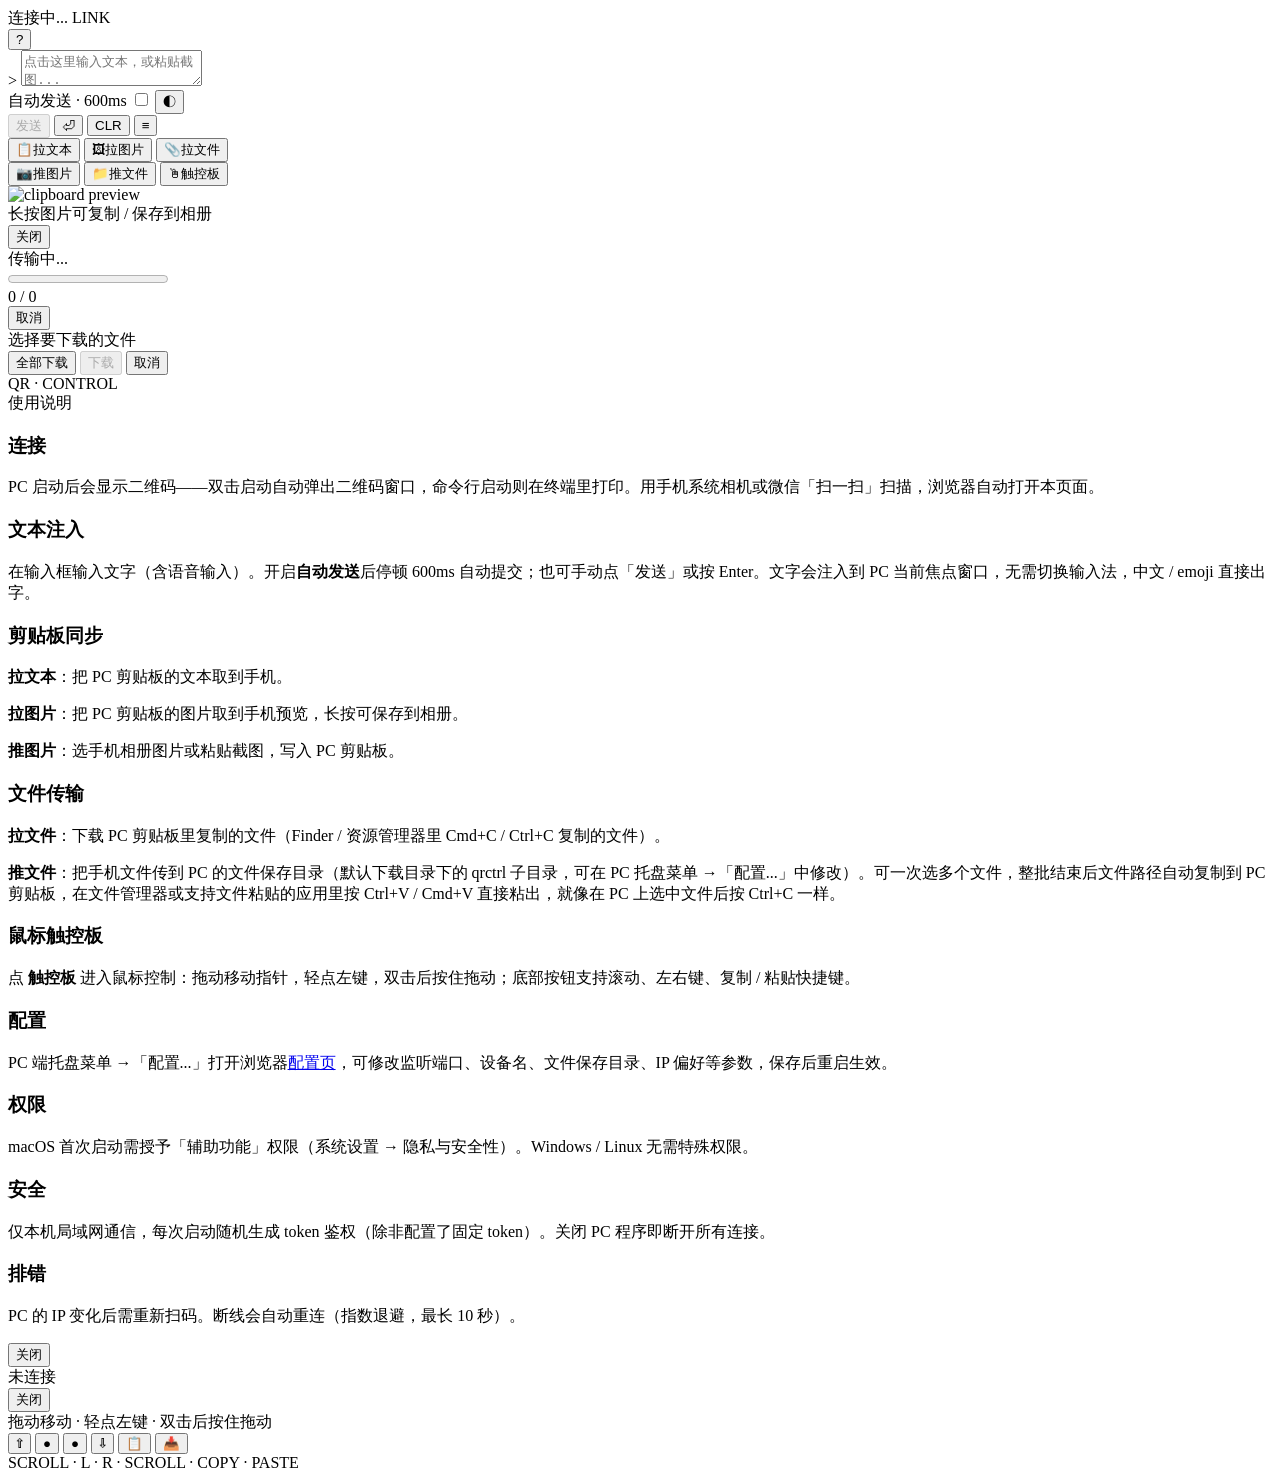
==== commit a692b19e: "v0.9.0: 上传自动推剪贴板 + 重启确认弹窗 + rust-embed 静态资源重构 - 文件上传批结束后一次性推 PC 剪贴板 (set_clipboard_files)，支持多文件，跟图片 " ====
--- a/static/index.html
+++ b/static/index.html
@@ -21,904 +21,8 @@
   } catch (e) {}
 })();
 </script>
-<style>
-  /* ============================================================
-     qrctrl — Phosphor Terminal theme
-     一套暗色控制台视觉语言：等宽字体 + 磷光琥珀强调 + 单色边框
-     ============================================================ */
-  :root {
-    --bg: #14110B;
-    --bg-elev: #1C1812;
-    --panel: #221E16;
-    --panel-hi: #2A251C;
-    --ink: #F4ECD8;
-    --ink-dim: #A89E84;
-    --ink-faint: #5F5847;
-    --amber: #FFB347;
-    --amber-hi: #FFC76A;
-    --amber-soft: rgba(255, 179, 71, 0.16);
-    --amber-glow: rgba(255, 179, 71, 0.45);
-    --cyan: #5BD1E0;
-    --red: #FF6B5A;
-    --green: #6BCB77;
-    --border: rgba(244, 236, 216, 0.12);
-    --border-hi: rgba(244, 236, 216, 0.22);
-    --border-amber: rgba(255, 179, 71, 0.45);
-
-    --font-mono: 'SF Mono', 'JetBrains Mono', 'Cascadia Mono', 'Consolas', 'Menlo', 'Source Code Pro', 'Courier New', monospace;
-    --font-sans: -apple-system, BlinkMacSystemFont, 'Segoe UI', system-ui, 'PingFang SC', 'Hiragino Sans GB', 'Microsoft YaHei', sans-serif;
-
-    --pulse: 2.4s ease-in-out infinite;
-  }
-
-  /* ============================================================
-     亮色主题：暖纸 + 深琥珀
-     只覆盖变量，所有组件自动跟随。模态遮罩保留半透明黑（聚焦时压暗背景）
-     ============================================================ */
-  :root[data-theme="light"] {
-    --bg: #F5F1E8;
-    --bg-elev: #EDE5D2;
-    --panel: #FFFFFF;
-    --panel-hi: #F0EAD8;
-    --ink: #2A1F0E;
-    --ink-dim: #6B5C45;
-    --ink-faint: #A89E84;
-    --amber: #B45E0A;
-    --amber-hi: #C97A1C;
-    --amber-soft: rgba(180, 94, 10, 0.10);
-    --amber-glow: rgba(180, 94, 10, 0.30);
-    --cyan: #2B7A8C;
-    --red: #C73E2F;
-    --red-soft: rgba(199, 62, 47, 0.10);
-    --green: #4A8E4F;
-    --border: rgba(42, 31, 14, 0.15);
-    --border-hi: rgba(42, 31, 14, 0.30);
-    --border-amber: rgba(180, 94, 10, 0.50);
-  }
-
-  @media (prefers-reduced-motion: reduce) {
-    *, *::before, *::after {
-      animation-duration: 0.01ms !important;
-      animation-iteration-count: 1 !important;
-      transition-duration: 0.01ms !important;
-    }
-  }
-
-  * { box-sizing: border-box; margin: 0; padding: 0; }
-  html, body { height: 100%; }
-  body {
-    font-family: var(--font-sans);
-    background: var(--bg);
-    color: var(--ink);
-    display: flex;
-    flex-direction: column;
-    padding: 14px;
-    min-height: 100vh;
-    /* 微妙的氛围渐变，避免大面积纯黑死板 */
-    background-image:
-      radial-gradient(circle at 50% 0%, rgba(255, 179, 71, 0.05) 0%, transparent 60%);
-    -webkit-font-smoothing: antialiased;
-  }
-
-  /* ====== 顶部状态条 ====== */
-  .top-row {
-    display: flex;
-    gap: 8px;
-    margin-bottom: 14px;
-    align-items: stretch;
-  }
-  .status {
-    flex: 1;
-    display: flex;
-    align-items: center;
-    gap: 10px;
-    padding: 10px 14px;
-    border: 1px solid var(--border);
-    border-radius: 6px;
-    background: var(--panel);
-    font-family: var(--font-mono);
-    font-size: 12px;
-    letter-spacing: 0.02em;
-    color: var(--ink);
-    min-width: 0;
-    position: relative;
-    overflow: hidden;
-  }
-  .status::before {
-    /* 顶部一条琥珀色装饰条，强化「状态栏」感 */
-    content: '';
-    position: absolute;
-    top: 0; left: 0; right: 0;
-    height: 1px;
-    background: var(--border);
-  }
-  .status .dot {
-    width: 8px; height: 8px; border-radius: 50%;
-    background: var(--ink-faint);
-    flex-shrink: 0;
-    box-shadow: 0 0 0 0 transparent;
-  }
-  .status #status-text {
-    flex: 1;
-    overflow: hidden;
-    text-overflow: ellipsis;
-    white-space: nowrap;
-  }
-  .status .status-tag {
-    flex-shrink: 0;
-    font-size: 10px;
-    letter-spacing: 0.15em;
-    color: var(--ink-faint);
-    text-transform: uppercase;
-    padding-left: 8px;
-    border-left: 1px solid var(--border);
-  }
-  .status.connected {
-    border-color: var(--border-amber);
-    background: linear-gradient(180deg, var(--amber-soft), transparent 60%), var(--panel);
-  }
-  .status.connected::before { background: var(--amber); }
-  .status.connected .dot {
-    background: var(--amber);
-    animation: pulse-dot var(--pulse);
-  }
-  .status.connected .status-tag { color: var(--amber); }
-  .status.disconnected {
-    border-color: rgba(255, 107, 90, 0.35);
-  }
-  .status.disconnected::before { background: var(--red); }
-  .status.disconnected .dot { background: var(--red); }
-  .status.disconnected .status-tag { color: var(--red); }
-
-  @keyframes pulse-dot {
-    0%, 100% {
-      box-shadow: 0 0 0 0 var(--amber-glow), 0 0 8px var(--amber-glow);
-    }
-    50% {
-      box-shadow: 0 0 0 5px transparent, 0 0 14px var(--amber-glow);
-    }
-  }
-
-  .help-btn {
-    flex: 0 0 auto;
-    width: 44px;
-    padding: 0;
-    background: var(--panel);
-    color: var(--amber);
-    border: 1px solid var(--border);
-    font-family: var(--font-mono);
-    font-size: 18px;
-    font-weight: 700;
-    border-radius: 6px;
-    cursor: pointer;
-    -webkit-tap-highlight-color: transparent;
-    transition: border-color 0.15s, color 0.15s;
-  }
-  .help-btn:active {
-    background: var(--panel-hi);
-    border-color: var(--border-amber);
-  }
-
-  /* ====== 输入区（终端 prompt 风格）====== */
-  .input-shell {
-    flex: 1;
-    display: flex;
-    flex-direction: column;
-    min-height: 0;
-  }
-  .input-wrap {
-    flex: 1;
-    display: flex;
-    border: 1px solid var(--border);
-    border-radius: 6px;
-    background: var(--panel);
-    overflow: hidden;
-    transition: border-color 0.15s, box-shadow 0.15s;
-    min-height: 60px;
-  }
-  .input-wrap:focus-within {
-    border-color: var(--border-amber);
-    box-shadow: 0 0 0 1px var(--border-amber), 0 0 24px -8px var(--amber-glow);
-  }
-  .prompt {
-    flex: 0 0 auto;
-    padding: 14px 4px 14px 14px;
-    font-family: var(--font-mono);
-    font-size: 16px;
-    color: var(--amber);
-    user-select: none;
-    line-height: 1.5;
-    font-weight: 600;
-  }
-  .prompt::after {
-    /* 焦点时的光标闪烁 */
-    content: '_';
-    display: none;
-    margin-left: 2px;
-    animation: blink 1s steps(2, start) infinite;
-  }
-  .input-wrap:focus-within .prompt::after { display: inline; }
-  @keyframes blink { 50% { opacity: 0; } }
-
-  textarea {
-    flex: 1;
-    min-width: 0;
-    border: none;
-    outline: none;
-    padding: 14px 14px 14px 6px;
-    font-size: 16px;
-    font-family: var(--font-sans);
-    resize: none;
-    background: transparent;
-    color: var(--ink);
-    caret-color: var(--amber);
-    line-height: 1.5;
-  }
-  textarea::placeholder { color: var(--ink-faint); }
-
-  /* ====== 自动发送开关 + 主题切换按钮 ====== */
-  .meta-row {
-    display: flex;
-    gap: 8px;
-    margin-top: 10px;
-    align-items: stretch;
-  }
-  .auto-send {
-    flex: 1;
-    display: flex;
-    align-items: center;
-    justify-content: space-between;
-    gap: 8px;
-    padding: 8px 12px;
-    border: 1px solid var(--border);
-    border-radius: 6px;
-    background: var(--panel);
-    font-family: var(--font-mono);
-    font-size: 11px;
-    letter-spacing: 0.1em;
-    text-transform: uppercase;
-    color: var(--ink-dim);
-    cursor: pointer;
-    -webkit-user-select: none;
-    user-select: none;
-    -webkit-tap-highlight-color: transparent;
-    margin-top: 0;
-  }
-  .auto-send:hover { border-color: var(--border-hi); }
-  .theme-btn {
-    flex: 0 0 auto;
-    width: 44px;
-    background: var(--panel);
-    color: var(--amber);
-    border: 1px solid var(--border);
-    border-radius: 6px;
-    cursor: pointer;
-    -webkit-tap-highlight-color: transparent;
-    transition: border-color 0.15s, background 0.15s;
-    display: flex;
-    align-items: center;
-    justify-content: center;
-    padding: 0;
-    font-size: 18px;
-    line-height: 1;
-  }
-  .theme-btn:hover {
-    border-color: var(--border-amber);
-    background: var(--panel-hi);
-  }
-  .theme-btn:active { background: var(--panel-hi); }
-  .auto-send .label {
-    display: flex;
-    align-items: center;
-    gap: 6px;
-  }
-  .auto-send .label::before {
-    content: '⚡';
-    font-size: 13px;
-    filter: grayscale(0.3);
-  }
-  .auto-send input { display: none; }
-  .auto-send .switch {
-    flex: 0 0 36px;
-    height: 18px;
-    border-radius: 9px;
-    background: var(--bg-elev);
-    border: 1px solid var(--border);
-    position: relative;
-    transition: background 0.2s, border-color 0.2s;
-  }
-  .auto-send .switch::after {
-    content: '';
-    position: absolute;
-    top: 2px; left: 2px;
-    width: 12px; height: 12px;
-    border-radius: 50%;
-    background: var(--ink-dim);
-    transition: transform 0.2s, background 0.2s;
-  }
-  .auto-send input:checked ~ .switch {
-    background: var(--amber-soft);
-    border-color: var(--border-amber);
-  }
-  .auto-send input:checked ~ .switch::after {
-    transform: translateX(18px);
-    background: var(--amber);
-    box-shadow: 0 0 8px var(--amber-glow);
-  }
-
-  /* ====== 主按钮区 ====== */
-  .row {
-    display: flex;
-    gap: 8px;
-    margin-top: 10px;
-  }
-  button {
-    flex: 1;
-    padding: 13px 16px;
-    background: var(--panel);
-    color: var(--ink);
-    border: 1px solid var(--border);
-    border-radius: 6px;
-    font-size: 14px;
-    font-family: var(--font-mono);
-    font-weight: 600;
-    letter-spacing: 0.04em;
-    cursor: pointer;
-    -webkit-tap-highlight-color: transparent;
-    transition: background 0.12s, border-color 0.12s, color 0.12s, box-shadow 0.12s;
-  }
-  button:hover { border-color: var(--border-hi); }
-  button:active { background: var(--panel-hi); }
-  button:disabled {
-    background: var(--panel);
-    color: var(--ink-faint);
-    cursor: not-allowed;
-    border-color: var(--border);
-  }
-  /* 主 SEND 按钮：琥珀填充 */
-  #send {
-    background: var(--amber);
-    color: var(--bg);
-    border-color: var(--amber);
-    text-transform: uppercase;
-    letter-spacing: 0.1em;
-    font-weight: 700;
-    box-shadow: 0 0 0 0 transparent;
-  }
-  #send:hover {
-    background: var(--amber-hi);
-    border-color: var(--amber-hi);
-    box-shadow: 0 0 24px -4px var(--amber-glow);
-  }
-  #send:active { background: var(--amber-hi); }
-  #send:disabled {
-    background: var(--panel);
-    color: var(--ink-faint);
-    border-color: var(--border);
-    box-shadow: none;
-  }
-  /* 次按钮：硬朗边框、单字符图标 */
-  button.secondary {
-    flex: 0 0 auto;
-    width: 48px;
-    padding: 13px 0;
-    background: var(--panel);
-    color: var(--ink);
-    font-size: 16px;
-  }
-  button.secondary:hover { color: var(--amber); border-color: var(--border-amber); }
-
-  /* ====== 工具按钮面板 ====== */
-  .tool-panel {
-    max-height: 0;
-    overflow: hidden;
-    transition: max-height 0.28s ease-out, margin-top 0.28s ease-out, opacity 0.2s ease-out;
-    display: flex;
-    flex-direction: column;
-    gap: 8px;
-    opacity: 0;
-  }
-  .tool-panel.open {
-    max-height: 360px;
-    margin-top: 8px;
-    opacity: 1;
-  }
-  .sheet-group { display: flex; flex-direction: column; gap: 4px; }
-  .sheet-group-title {
-    font-family: var(--font-mono);
-    font-size: 10px;
-    letter-spacing: 0.18em;
-    text-transform: uppercase;
-    color: var(--ink-faint);
-    padding: 4px 4px 0;
-  }
-  .sheet-row {
-    display: flex;
-    gap: 8px;
-  }
-  .sheet-row button {
-    background: var(--panel);
-    color: var(--ink);
-    font-family: var(--font-sans);
-    font-size: 13px;
-    padding: 12px 6px;
-    display: flex;
-    align-items: center;
-    justify-content: center;
-    gap: 6px;
-    line-height: 1.2;
-  }
-  .sheet-row button:hover { color: var(--amber); border-color: var(--border-amber); }
-  .sheet-row button .ic {
-    font-size: 15px;
-    filter: grayscale(0.4);
-    opacity: 0.9;
-  }
-
-  /* ====== Toast ====== */
-  #toast {
-    position: fixed;
-    bottom: 24px;
-    left: 50%;
-    transform: translateX(-50%);
-    background: var(--panel);
-    color: var(--ink);
-    border: 1px solid var(--border-amber);
-    padding: 10px 18px;
-    border-radius: 6px;
-    font-family: var(--font-mono);
-    font-size: 12px;
-    letter-spacing: 0.02em;
-    pointer-events: none;
-    opacity: 0;
-    transition: opacity 0.2s, transform 0.2s;
-    z-index: 100;
-    max-width: 90vw;
-    text-align: center;
-    box-shadow: 0 4px 20px rgba(0,0,0,0.4), 0 0 24px -8px var(--amber-glow);
-  }
-  #toast.show {
-    opacity: 1;
-    transform: translateX(-50%) translateY(-2px);
-  }
-
-  /* ====== Modal 共用 ====== */
-  .modal {
-    position: fixed;
-    inset: 0;
-    background: rgba(20, 17, 11, 0.88);
-    backdrop-filter: blur(6px);
-    -webkit-backdrop-filter: blur(6px);
-    display: none;
-    align-items: center;
-    justify-content: center;
-    z-index: 200;
-    padding: 16px;
-    flex-direction: column;
-    gap: 16px;
-  }
-  .modal.show { display: flex; }
-  .modal img {
-    max-width: 100%;
-    max-height: 75vh;
-    object-fit: contain;
-    -webkit-user-select: none;
-    user-select: none;
-    border: 1px solid var(--border);
-  }
-  .modal-hint {
-    color: var(--ink-dim);
-    font-family: var(--font-mono);
-    font-size: 12px;
-    text-align: center;
-    letter-spacing: 0.02em;
-  }
-  .modal button {
-    flex: 0 0 auto;
-    width: auto;
-    padding: 10px 32px;
-    background: var(--amber);
-    color: var(--bg);
-    border-color: var(--amber);
-    font-weight: 700;
-    text-transform: uppercase;
-    letter-spacing: 0.08em;
-  }
-
-  /* ====== 图片预览 modal ====== */
-  #img-modal { background: rgba(20, 17, 11, 0.92); }
-
-  /* ====== 传输进度 modal ====== */
-  #transfer-modal {
-    background: rgba(20, 17, 11, 0.94);
-    color: var(--ink);
-    gap: 20px;
-    text-align: center;
-  }
-  #transfer-modal .transfer-title {
-    font-family: var(--font-mono);
-    font-size: 13px;
-    color: var(--ink-dim);
-    word-break: break-all;
-    max-width: 90vw;
-    letter-spacing: 0.02em;
-  }
-  #transfer-modal progress {
-    width: 80vw;
-    max-width: 360px;
-    height: 6px;
-    -webkit-appearance: none;
-    appearance: none;
-    border: none;
-    border-radius: 3px;
-    overflow: hidden;
-    background: var(--bg-elev);
-  }
-  #transfer-modal progress::-webkit-progress-bar {
-    background: var(--bg-elev);
-    border-radius: 3px;
-  }
-  #transfer-modal progress::-webkit-progress-value {
-    background: var(--amber);
-    border-radius: 3px;
-    transition: width 0.15s;
-    box-shadow: 0 0 8px var(--amber-glow);
-  }
-  #transfer-modal progress::-moz-progress-bar {
-    background: var(--amber);
-    border-radius: 3px;
-  }
-  #transfer-modal .transfer-stats {
-    font-family: var(--font-mono);
-    font-size: 12px;
-    color: var(--amber);
-    font-variant-numeric: tabular-nums;
-    letter-spacing: 0.04em;
-  }
-  #transfer-cancel {
-    background: transparent;
-    color: var(--ink-dim);
-    border-color: var(--border);
-    padding: 8px 24px;
-    font-size: 13px;
-  }
-  #transfer-cancel:hover { color: var(--red); border-color: var(--red); }
-
-  /* ====== 文件列表 modal ====== */
-  #file-list-modal { background: rgba(20, 17, 11, 0.85); }
-  #file-list-modal .file-list-card {
-    background: var(--panel);
-    color: var(--ink);
-    border: 1px solid var(--border-amber);
-    border-radius: 8px;
-    padding: 16px;
-    width: 86vw;
-    max-width: 380px;
-    max-height: 75vh;
-    display: flex;
-    flex-direction: column;
-    gap: 12px;
-    box-shadow: 0 8px 40px rgba(0,0,0,0.5), 0 0 40px -10px var(--amber-glow);
-  }
-  .file-list-title {
-    font-family: var(--font-mono);
-    font-size: 11px;
-    font-weight: 700;
-    letter-spacing: 0.18em;
-    text-transform: uppercase;
-    color: var(--amber);
-    text-align: center;
-    padding-bottom: 8px;
-    border-bottom: 1px solid var(--border);
-  }
-  .file-list-items {
-    overflow-y: auto;
-    display: flex;
-    flex-direction: column;
-    gap: 6px;
-    -webkit-overflow-scrolling: touch;
-  }
-  .file-list-item {
-    padding: 12px;
-    border: 1px solid var(--border);
-    border-radius: 4px;
-    display: flex;
-    flex-direction: column;
-    gap: 4px;
-    cursor: pointer;
-    text-align: left;
-    background: var(--bg-elev);
-    font-size: 13px;
-    -webkit-tap-highlight-color: transparent;
-    transition: border-color 0.12s, background 0.12s;
-  }
-  .file-list-item:hover {
-    border-color: var(--border-amber);
-    background: var(--panel-hi);
-  }
-  .file-list-item:active { background: var(--panel-hi); }
-  .file-list-item .name {
-    font-weight: 500;
-    color: var(--ink);
-    word-break: break-all;
-    font-family: var(--font-mono);
-    font-size: 13px;
-  }
-  .file-list-item .meta {
-    color: var(--ink-dim);
-    font-family: var(--font-mono);
-    font-size: 11px;
-    letter-spacing: 0.04em;
-  }
-  #file-list-close {
-    width: auto;
-    align-self: center;
-    background: transparent;
-    color: var(--ink-dim);
-    border-color: var(--border);
-    font-size: 13px;
-    padding: 10px 32px;
-    text-transform: none;
-    letter-spacing: 0.02em;
-    font-weight: 500;
-  }
-
-  /* ====== 帮助 modal ====== */
-  #help-modal { background: rgba(20, 17, 11, 0.88); }
-  .help-card {
-    background: var(--panel);
-    color: var(--ink);
-    border: 1px solid var(--border-amber);
-    border-radius: 8px;
-    padding: 0;
-    width: 92vw;
-    max-width: 440px;
-    max-height: 82vh;
-    display: flex;
-    flex-direction: column;
-    box-shadow: 0 8px 40px rgba(0,0,0,0.5), 0 0 40px -10px var(--amber-glow);
-    overflow: hidden;
-  }
-  .help-header {
-    padding: 16px 20px 14px;
-    border-bottom: 1px solid var(--border);
-    background: linear-gradient(180deg, var(--amber-soft), transparent);
-    text-align: center;
-  }
-  .help-eyebrow {
-    font-family: var(--font-mono);
-    font-size: 10px;
-    letter-spacing: 0.3em;
-    color: var(--amber);
-    text-transform: uppercase;
-    margin-bottom: 4px;
-  }
-  .help-title {
-    font-family: var(--font-mono);
-    font-size: 17px;
-    font-weight: 700;
-    color: var(--ink);
-    letter-spacing: 0.02em;
-  }
-  .help-version {
-    font-family: var(--font-mono);
-    font-size: 11px;
-    color: var(--ink-faint);
-    margin-top: 4px;
-    letter-spacing: 0.04em;
-  }
-  .help-content {
-    overflow-y: auto;
-    padding: 16px 20px;
-    font-size: 13.5px;
-    line-height: 1.65;
-    -webkit-overflow-scrolling: touch;
-  }
-  .help-content h3 {
-    font-family: var(--font-mono);
-    font-size: 10px;
-    font-weight: 700;
-    letter-spacing: 0.18em;
-    text-transform: uppercase;
-    color: var(--amber);
-    margin-top: 14px;
-    margin-bottom: 6px;
-    padding-bottom: 4px;
-    border-bottom: 1px solid var(--border);
-    display: flex;
-    align-items: center;
-    gap: 8px;
-  }
-  .help-content h3::before {
-    content: '▸';
-    color: var(--amber);
-    font-size: 10px;
-  }
-  .help-content h3:first-child { margin-top: 0; }
-  .help-content p {
-    color: var(--ink);
-    margin-bottom: 6px;
-  }
-  .help-content b {
-    color: var(--amber);
-    font-weight: 600;
-    font-family: var(--font-mono);
-    font-size: 12.5px;
-  }
-  .help-content a {
-    color: var(--amber);
-    text-decoration: underline;
-    text-underline-offset: 2px;
-    text-decoration-color: var(--border-amber);
-    transition: text-decoration-color 0.15s, color 0.15s;
-  }
-  .help-content a:hover {
-    color: var(--amber-hi);
-    text-decoration-color: var(--amber);
-  }
-  #help-close {
-    margin: 0 20px 16px;
-    width: auto;
-    align-self: stretch;
-    padding: 12px;
-    background: var(--amber);
-    color: var(--bg);
-    border-color: var(--amber);
-    text-transform: uppercase;
-    letter-spacing: 0.1em;
-    font-weight: 700;
-    font-size: 13px;
-  }
-
-  /* ====== 触控板 modal ====== */
-  #touchpad-modal {
-    background: rgba(20, 17, 11, 0.96);
-    backdrop-filter: blur(8px);
-    -webkit-backdrop-filter: blur(8px);
-  }
-  .touchpad {
-    background: var(--panel);
-    color: var(--ink);
-    border: 1px solid var(--border-amber);
-    border-radius: 10px;
-    width: calc(100vw - 32px);
-    max-width: 520px;
-    height: calc(100vh - 32px);
-    max-height: 800px;
-    display: flex;
-    flex-direction: column;
-    gap: 10px;
-    padding: 14px;
-    overflow: hidden;
-    box-shadow: 0 0 60px -20px var(--amber-glow);
-  }
-  .touchpad-header {
-    display: flex;
-    align-items: center;
-    justify-content: space-between;
-    gap: 8px;
-    padding: 0 4px 8px;
-    border-bottom: 1px solid var(--border);
-  }
-  .touchpad-status {
-    display: flex;
-    align-items: center;
-    gap: 8px;
-    font-family: var(--font-mono);
-    font-size: 11px;
-    letter-spacing: 0.08em;
-    text-transform: uppercase;
-    color: var(--ink-dim);
-  }
-  .touchpad-status .dot {
-    width: 8px; height: 8px; border-radius: 50%;
-    background: var(--ink-faint);
-  }
-  .touchpad-status.connected .dot {
-    background: var(--amber);
-    animation: pulse-dot var(--pulse);
-  }
-  .touchpad-status.connected { color: var(--amber); }
-  .touchpad-status.disconnected .dot { background: var(--red); }
-  .touchpad-status.disconnected { color: var(--red); }
-  #touchpad-close {
-    width: auto;
-    padding: 6px 14px;
-    background: transparent;
-    color: var(--ink-dim);
-    border: 1px solid var(--border);
-    font-family: var(--font-mono);
-    font-size: 11px;
-    text-transform: uppercase;
-    letter-spacing: 0.08em;
-    font-weight: 600;
-  }
-  #touchpad-close:hover { color: var(--red); border-color: var(--red); }
-  .touch-area {
-    flex: 1;
-    background: var(--bg-elev);
-    border: 1px solid var(--border);
-    border-radius: 8px;
-    touch-action: none;
-    -webkit-user-select: none;
-    user-select: none;
-    -webkit-tap-highlight-color: transparent;
-    display: flex;
-    align-items: center;
-    justify-content: center;
-    color: var(--ink-faint);
-    font-family: var(--font-mono);
-    font-size: 11px;
-    letter-spacing: 0.08em;
-    text-transform: uppercase;
-    cursor: pointer;
-    text-align: center;
-    padding: 20px;
-    line-height: 1.6;
-    position: relative;
-  }
-  .touch-area::before {
-    /* 角落装饰：四角刻度，强化「触控区」控制台质感 */
-    content: '';
-    position: absolute;
-    top: 8px; left: 8px;
-    width: 12px; height: 12px;
-    border-top: 1px solid var(--border-hi);
-    border-left: 1px solid var(--border-hi);
-    pointer-events: none;
-  }
-  .touch-area::after {
-    content: '';
-    position: absolute;
-    bottom: 8px; right: 8px;
-    width: 12px; height: 12px;
-    border-bottom: 1px solid var(--border-hi);
-    border-right: 1px solid var(--border-hi);
-    pointer-events: none;
-  }
-  .touch-area:active {
-    background: var(--panel-hi);
-    border-color: var(--border-amber);
-  }
-  #touchpad-modal .touchpad-buttons {
-    display: grid;
-    grid-template-columns: repeat(6, 1fr);
-    gap: 6px;
-    width: 100%;
-  }
-  #touchpad-modal .touchpad-buttons button {
-    min-width: 0;
-    height: 44px;
-    background: var(--bg-elev);
-    color: var(--ink);
-    padding: 0;
-    font-size: 16px;
-    border: 1px solid var(--border);
-    border-radius: 6px;
-    -webkit-tap-highlight-color: transparent;
-    font-family: var(--font-mono);
-    display: flex;
-    align-items: center;
-    justify-content: center;
-  }
-  #touchpad-modal .touchpad-buttons button:hover {
-    border-color: var(--border-amber);
-    color: var(--amber);
-  }
-  #touchpad-modal .touchpad-buttons button:active {
-    background: var(--amber-soft);
-    border-color: var(--amber);
-  }
-  .touchpad-hint {
-    font-family: var(--font-mono);
-    font-size: 10px;
-    color: var(--ink-faint);
-    text-align: center;
-    letter-spacing: 0.06em;
-    text-transform: uppercase;
-    padding: 2px 0;
-  }
-</style>
+<link rel="stylesheet" href="/css/base.css">
+<link rel="stylesheet" href="/css/index.css">
 </head>
 <body>
 <div class="top-row">
@@ -970,7 +74,7 @@
   </div>
 </div>
 <input id="file-pick" type="file" accept="image/*" hidden>
-<input id="file-send" type="file" hidden>
+<input id="file-send" type="file" hidden multiple>
 
 <div id="img-modal" class="modal">
   <img id="modal-img" alt="clipboard preview">
@@ -989,7 +93,11 @@
   <div class="file-list-card">
     <div class="file-list-title">选择要下载的文件</div>
     <div class="file-list-items" id="file-list-items"></div>
-    <button id="file-list-close">取消</button>
+    <div class="file-list-actions">
+      <button id="file-list-download-all">全部下载</button>
+      <button id="file-list-download" disabled>下载</button>
+      <button id="file-list-close">取消</button>
+    </div>
   </div>
 </div>
 
@@ -1011,7 +119,7 @@
       <p><b>推图片</b>：选手机相册图片或粘贴截图，写入 PC 剪贴板。</p>
       <h3>文件传输</h3>
       <p><b>拉文件</b>：下载 PC 剪贴板里复制的文件（Finder / 资源管理器里 Cmd+C / Ctrl+C 复制的文件）。</p>
-      <p><b>推文件</b>：把手机文件传到 PC 的文件保存目录（默认下载目录下的 qrctrl 子目录，可在 PC 托盘菜单 →「配置...」中修改）。</p>
+      <p><b>推文件</b>：把手机文件传到 PC 的文件保存目录（默认下载目录下的 qrctrl 子目录，可在 PC 托盘菜单 →「配置...」中修改）。可一次选多个文件，整批结束后文件路径自动复制到 PC 剪贴板，在文件管理器或支持文件粘贴的应用里按 Ctrl+V / Cmd+V 直接粘出，就像在 PC 上选中文件后按 Ctrl+C 一样。</p>
       <h3>鼠标触控板</h3>
       <p>点 <b>触控板</b> 进入鼠标控制：拖动移动指针，轻点左键，双击后按住拖动；底部按钮支持滚动、左右键、复制 / 粘贴快捷键。</p>
       <h3>配置</h3>
@@ -1049,638 +157,8 @@
   </div>
 </div>
 
-<div id="toast"></div>
+<div id="toast" class="toast"></div>
 
-<script>
-const token = new URLSearchParams(location.search).get('t') || '';
-const proto = location.protocol === 'https:' ? 'wss:' : 'ws:';
-const wsUrl = `${proto}//${location.host}/ws?t=${encodeURIComponent(token)}`;
-const MAX_IMG_B64 = 10_000_000;
-
-const statusEl = document.getElementById('status');
-const statusText = document.getElementById('status-text');
-const textEl = document.getElementById('text');
-const sendBtn = document.getElementById('send');
-const clearBtn = document.getElementById('clear');
-const pullTextBtn = document.getElementById('btn-pull-text');
-const pullImageBtn = document.getElementById('btn-pull-image');
-const pickImageBtn = document.getElementById('btn-pick-image');
-const sendFileBtn = document.getElementById('btn-send-file');
-const pullFileBtn = document.getElementById('btn-pull-file');
-const filePick = document.getElementById('file-pick');
-const fileSend = document.getElementById('file-send');
-const modal = document.getElementById('img-modal');
-const modalImg = document.getElementById('modal-img');
-const modalClose = document.getElementById('modal-close');
-const transferModal = document.getElementById('transfer-modal');
-const transferTitle = document.getElementById('transfer-title');
-const transferProgress = document.getElementById('transfer-progress');
-const transferStats = document.getElementById('transfer-stats');
-const transferCancel = document.getElementById('transfer-cancel');
-const fileListModal = document.getElementById('file-list-modal');
-const fileListItems = document.getElementById('file-list-items');
-const fileListClose = document.getElementById('file-list-close');
-const toolPanel = document.getElementById('tool-panel');
-const btnTools = document.getElementById('btn-tools');
-const btnEnter = document.getElementById('btn-enter');
-const btnCopy = document.getElementById('btn-copy');
-const btnPaste = document.getElementById('btn-paste');
-const toastEl = document.getElementById('toast');
-const autoSendChk = document.getElementById('auto-send');
-const helpBtn = document.getElementById('btn-help');
-const helpModal = document.getElementById('help-modal');
-const helpClose = document.getElementById('help-close');
-const btnTouchpad = document.getElementById('btn-touchpad');
-const touchpadModal = document.getElementById('touchpad-modal');
-const touchpadClose = document.getElementById('touchpad-close');
-const touchpadStatus = document.getElementById('touchpad-status');
-const touchpadStatusText = document.getElementById('touchpad-status-text');
-const touchArea = document.getElementById('touch-area');
-const btnScrollUp = document.getElementById('btn-scroll-up');
-const btnScrollDown = document.getElementById('btn-scroll-down');
-const btnMouseLeft = document.getElementById('btn-mouse-left');
-const btnMouseRight = document.getElementById('btn-mouse-right');
-const btnTheme = document.getElementById('btn-theme');
-const themeIcon = btnTheme ? btnTheme.querySelector('.theme-icon') : null;
-
-// 主题偏好：'dark' / 'light' / 'system'。从 <html data-theme> 拿首屏值（服务端注入 +
-// inline script 已 resolve 过）。后续 ws server_info 推过来时会覆盖。
-// resolvedTheme 是 'dark' 或 'light'（system 已解析后的实际值），用于切换按钮决定下一态。
-let currentTheme = document.documentElement.getAttribute('data-theme') || 'dark';
-
-function resolvedThemeNow() {
-  // data-theme 已经是 dark/light（inline script 已 resolve），直接读
-  return document.documentElement.getAttribute('data-theme') || 'dark';
-}
-
-function applyThemeToDom(theme) {
-  // theme: 'dark' / 'light' / 'system'。system → 用 prefers-color-scheme 解析。
-  currentTheme = theme;
-  let resolved = theme;
-  if (theme === 'system' || !theme) {
-    resolved = window.matchMedia('(prefers-color-scheme: light)').matches ? 'light' : 'dark';
-  }
-  document.documentElement.setAttribute('data-theme', resolved);
-  updateThemeIcon(resolved);
-}
-
-function updateThemeIcon(resolved) {
-  if (!themeIcon) return;
-  // 当前是 dark 时显示☀（点击切到 light）；当前是 light 时显示☾（点击切到 dark）。
-  // 用 ASCII 字符避免 emoji 渲染差异（不同平台字体宽度不一，按钮内会跳动）。
-  themeIcon.textContent = resolved === 'dark' ? '☀' : '☾';
-}
-
-function toggleTheme() {
-  const cur = resolvedThemeNow();
-  const next = cur === 'dark' ? 'light' : 'dark';
-  applyThemeToDom(next);
-  // 持久化（live apply + 写 config.toml）。失败不回滚 UI——用户视觉偏好优先，
-  // 文件写失败时下次启动会回到旧 theme，可接受。
-  fetch(`${location.origin}/api/theme?t=${encodeURIComponent(token)}`, {
-    method: 'POST',
-    headers: { 'Content-Type': 'application/json' },
-    body: JSON.stringify({ theme: next }),
-  }).catch(() => {});
-}
-
-// 系统主题变化时，若当前偏好是 system，实时跟随（用户没显式选过 dark/light）
-if (window.matchMedia) {
-  window.matchMedia('(prefers-color-scheme: light)').addEventListener('change', () => {
-    if (currentTheme === 'system') {
-      applyThemeToDom('system');
-    }
-  });
-}
-
-let ws = null;
-let reconnectDelay = 1000;
-let toastTimer = null;
-let autoSendTimer = null;
-let isComposing = false;
-let lastSentType = null;
-let deviceName = 'PC';
-let pendingUploadFile = null;
-let currentUploadXHR = null;
-
-function setStatus(s, connected) {
-  statusText.textContent = s;
-  statusEl.className = 'status ' + (connected ? 'connected' : 'disconnected');
-  if (touchpadModal && touchpadModal.classList.contains('show')) {
-    syncTouchpadStatus();
-  }
-}
-
-function toast(msg) {
-  toastEl.textContent = msg;
-  toastEl.classList.add('show');
-  if (toastTimer) clearTimeout(toastTimer);
-  toastTimer = setTimeout(() => toastEl.classList.remove('show'), 2000);
-}
-
-function send(obj) {
-  if (ws && ws.readyState === WebSocket.OPEN) {
-    ws.send(JSON.stringify(obj));
-    lastSentType = obj.type;
-    return true;
-  }
-  toast('未连接');
-  return false;
-}
-
-function connect() {
-  setStatus('连接中...', false);
-  ws = new WebSocket(wsUrl);
-  ws.onopen = () => {
-    // 不立即 setStatus——等 server_info 推过来再显示设备名，避免「PC 已连接」闪一下
-    sendBtn.disabled = false;
-    reconnectDelay = 1000;
-  };
-  ws.onclose = () => {
-    setStatus(`${deviceName} 已断开 · ${Math.round(reconnectDelay / 1000)}s 后重连`, false);
-    sendBtn.disabled = true;
-    setTimeout(connect, reconnectDelay);
-    reconnectDelay = Math.min(reconnectDelay * 2, 10000);
-  };
-  ws.onerror = () => {
-    setStatus(`${deviceName} 连接错误`, false);
-  };
-  ws.onmessage = (ev) => {
-    let m;
-    try { m = JSON.parse(ev.data); } catch { return; }
-    switch (m.type) {
-      case 'server_info':
-        deviceName = m.name || 'PC';
-        if (m.version) {
-          document.getElementById('help-version').textContent = 'v' + m.version;
-        }
-        // 服务端推送当前主题偏好，覆盖首屏 inline script 的解析结果。
-        // 用户在 PC 端切换 theme 后这里会立即同步（如果当前 ws 还连着）。
-        if (m.theme) {
-          applyThemeToDom(m.theme);
-        }
-        setStatus(`${deviceName} 已连接`, true);
-        break;
-      case 'ok':
-        // 文本注入不弹 toast（用户能直接看到焦点窗口出字，频繁 toast 反而烦）
-        if (lastSentType === 'set_clipboard_image') {
-          toast(`已写入 ${deviceName} 剪贴板`);
-        }
-        break;
-      case 'clipboard_text':  onPullText(m.content); break;
-      case 'clipboard_image': onPullImage(m.data, m.mime); break;
-      case 'upload_ready':    onUploadReady(m.url); break;
-      case 'file_list':       onFileList(m.files); break;
-      case 'empty':           toast(`${deviceName} 剪贴板为空`); break;
-      case 'error':           toast('失败：' + (m.code || 'unknown')); break;
-    }
-  };
-}
-connect();
-
-// 发送文本（统一 JSON 协议）
-function sendText() {
-  cancelAutoSend();
-  const text = textEl.value;
-  if (!text.trim()) return;
-  if (send({ type: 'text', value: text })) {
-    textEl.value = '';
-  }
-}
-
-// 自动发送：输入停顿 600ms 后发送，IME 选词期间不触发（避免发送半截拼音）
-function scheduleAutoSend() {
-  if (!autoSendChk.checked) return;
-  if (isComposing) return;
-  if (autoSendTimer) clearTimeout(autoSendTimer);
-  autoSendTimer = setTimeout(() => {
-    autoSendTimer = null;
-    sendText();
-  }, 600);
-}
-function cancelAutoSend() {
-  if (autoSendTimer) {
-    clearTimeout(autoSendTimer);
-    autoSendTimer = null;
-  }
-}
-
-// 双 API 降级写入手机剪贴板。
-async function copyToClipboard(text) {
-  if (navigator.clipboard && window.isSecureContext) {
-    try { await navigator.clipboard.writeText(text); return true; } catch {}
-  }
-  const ta = document.createElement('textarea');
-  ta.value = text;
-  ta.style.position = 'fixed';
-  ta.style.opacity = '0';
-  document.body.appendChild(ta);
-  ta.focus();
-  ta.select();
-  let ok = false;
-  try { ok = document.execCommand('copy'); } catch {}
-  document.body.removeChild(ta);
-  return ok;
-}
-
-// PC → 手机 文本
-async function onPullText(content) {
-  const ok = await copyToClipboard(content);
-  if (ok) {
-    toast('已复制到手机剪贴板');
-  } else {
-    // 兜底：写入主 textarea 并全选
-    textEl.value = content;
-    textEl.focus();
-    textEl.select();
-    toast('已写入输入框，点复制按钮');
-  }
-}
-
-// PC → 手机 图片
-function onPullImage(b64, mime) {
-  modalImg.src = `data:${mime};base64,${b64}`;
-  modal.classList.add('show');
-}
-
-// 大 base64 分块编码，避免 fromCharCode 栈溢出。
-async function fileToB64(file) {
-  const buf = await file.arrayBuffer();
-  const bytes = new Uint8Array(buf);
-  let bin = '';
-  const chunk = 0x8000;
-  for (let i = 0; i < bytes.length; i += chunk) {
-    bin += String.fromCharCode.apply(null, bytes.subarray(i, i + chunk));
-  }
-  return btoa(bin);
-}
-
-async function uploadImage(file) {
-  if (!file.type.startsWith('image/')) {
-    toast('只支持图片');
-    return;
-  }
-  try {
-    const b64 = await fileToB64(file);
-    if (b64.length > MAX_IMG_B64) {
-      toast('图片太大（>10MB）');
-      return;
-    }
-    send({ type: 'set_clipboard_image', data: b64 });
-    toast('上传中...');
-  } catch (e) {
-    toast('读取文件失败');
-  }
-}
-
-// 按钮绑定
-sendBtn.addEventListener('click', sendText);
-if (btnTheme) {
-  btnTheme.addEventListener('click', toggleTheme);
-  // 初始化图标状态（与首屏已 resolve 的 data-theme 对齐）
-  updateThemeIcon(resolvedThemeNow());
-}
-clearBtn.addEventListener('click', () => { cancelAutoSend(); textEl.value = ''; });
-textEl.addEventListener('compositionstart', () => { isComposing = true; });
-textEl.addEventListener('compositionend', () => {
-  isComposing = false;
-  scheduleAutoSend();
-});
-textEl.addEventListener('input', scheduleAutoSend);
-btnEnter.addEventListener('click', () => send({ type: 'enter' }));
-btnCopy.addEventListener('click', () => send({ type: 'copy' }));
-btnPaste.addEventListener('click', () => send({ type: 'paste' }));
-pullTextBtn.addEventListener('click', () => send({ type: 'get_clipboard_text' }));
-pullImageBtn.addEventListener('click', () => send({ type: 'get_clipboard_image' }));
-pickImageBtn.addEventListener('click', () => filePick.click());
-filePick.addEventListener('change', () => {
-  if (filePick.files && filePick.files[0]) {
-    uploadImage(filePick.files[0]);
-    filePick.value = '';
-  }
-});
-btnTools.addEventListener('click', () => toolPanel.classList.toggle('open'));
-modalClose.addEventListener('click', () => modal.classList.remove('show'));
-modal.addEventListener('click', (e) => {
-  if (e.target === modal) modal.classList.remove('show');
-});
-helpBtn.addEventListener('click', () => helpModal.classList.add('show'));
-helpClose.addEventListener('click', () => helpModal.classList.remove('show'));
-// 配置页链接：直接跳到 /config?t=<token>，省去托盘菜单路径
-document.getElementById('help-config-link').href = `/config?t=${encodeURIComponent(token)}`;
-helpModal.addEventListener('click', (e) => {
-  if (e.target === helpModal) helpModal.classList.remove('show');
-});
-
-// ===== 触控板 =====
-// 灵敏度：手机屏幕上 1px 拖动 → PC 上 1.5px 光标移动
-const TOUCH_SENSITIVITY = 1.5;
-// 轻点判定：移动 < 10px 且持续 < 250ms 视为左键点击
-const TAP_MAX_DIST = 10;
-const TAP_MAX_MS = 250;
-// 移动事件最小间隔（30ms ≈ 33fps），避免 WS 消息洪泛
-const MOVE_MIN_MS = 30;
-// 滚动步长（每次按滚动按钮的滚轮「格」数）
-const SCROLL_STEP = 3;
-// tap-tap-drag 检测窗口（两次 touch 之间的最大间隔，超过则视为独立点击）
-// 注意：单次 tap 会等这段时间才发 click，造成 ~300ms 点击延迟，是双击拖动的代价
-const TAP_TAP_GAP_MS = 300;
-// 第二次按下后累积移动达多少像素才确认进入 drag（避免轻微抖动误触发）
-const DRAG_START_DIST = 5;
-
-btnTouchpad.addEventListener('click', () => {
-  syncTouchpadStatus();
-  touchpadModal.classList.add('show');
-});
-touchpadClose.addEventListener('click', () => touchpadModal.classList.remove('show'));
-
-function syncTouchpadStatus() {
-  const open = ws && ws.readyState === WebSocket.OPEN;
-  touchpadStatus.className = 'touchpad-status ' + (open ? 'connected' : 'disconnected');
-  touchpadStatusText.textContent = open ? `${deviceName} 已连接` : '未连接';
-}
-
-// 触摸状态机（实现 macOS 风格「双击后按住拖动」）：
-//   IDLE           - 没有手指
-//   TICKING        - 第一次按下，正在判断是 tap 还是 move
-//   MOVING         - 已确认是 move（光标跟随）
-//   TAP_PENDING    - 第一次 lift 是 tap；等 TAP_TAP_GAP_MS 看第二次 tap 是否到来
-//   POTENTIAL_DRAG - 第二次按下到达（已补发第一次的 click）；等移动 → drag
-//   DRAGGING       - drag 中（左键已按下）
-const TOUCH_IDLE = 0, TOUCH_TICKING = 1, TOUCH_MOVING = 2,
-      TOUCH_TAP_PENDING = 3, TOUCH_POTENTIAL_DRAG = 4, TOUCH_DRAGGING = 5;
-let touchState = TOUCH_IDLE;
-
-let touchStartX = 0, touchStartY = 0;
-let touchLastX = 0, touchLastY = 0;
-let touchStartT = 0;
-let touchLastSendT = 0;
-let touchMovedDist = 0;
-let lastTapEndT = 0;
-let pendingClickTimer = null;
-
-function sendMove(dx, dy) {
-  const now = Date.now();
-  if (now - touchLastSendT < MOVE_MIN_MS) return;
-  touchLastSendT = now;
-  send({
-    type: 'mouse_move',
-    dx: Math.round(dx * TOUCH_SENSITIVITY),
-    dy: Math.round(dy * TOUCH_SENSITIVITY),
-  });
-}
-
-touchArea.addEventListener('touchstart', (e) => {
-  if (e.touches.length !== 1) return;
-  const t = e.touches[0];
-  touchStartX = touchLastX = t.clientX;
-  touchStartY = touchLastY = t.clientY;
-  touchStartT = Date.now();
-  touchLastSendT = 0;
-  touchMovedDist = 0;
-
-  if (touchState === TOUCH_TAP_PENDING &&
-      (touchStartT - lastTapEndT) < TAP_TAP_GAP_MS) {
-    // 第二次按下到达：立即补发第一次的 click，然后准备 drag
-    if (pendingClickTimer) {
-      clearTimeout(pendingClickTimer);
-      pendingClickTimer = null;
-    }
-    send({ type: 'mouse_click', button: 'left' });
-    touchState = TOUCH_POTENTIAL_DRAG;
-  } else {
-    touchState = TOUCH_TICKING;
-  }
-}, { passive: true });
-
-touchArea.addEventListener('touchmove', (e) => {
-  if (e.touches.length !== 1) return;
-  e.preventDefault();
-  const t = e.touches[0];
-  const dx = t.clientX - touchLastX;
-  const dy = t.clientY - touchLastY;
-  touchLastX = t.clientX;
-  touchLastY = t.clientY;
-  touchMovedDist += Math.abs(dx) + Math.abs(dy);
-
-  switch (touchState) {
-    case TOUCH_TICKING:
-      // 第一次 move → 进入光标跟随
-      touchState = TOUCH_MOVING;
-      sendMove(dx, dy);
-      break;
-    case TOUCH_MOVING:
-      sendMove(dx, dy);
-      break;
-    case TOUCH_POTENTIAL_DRAG:
-      // 累积移动达阈值 → 进入 drag（先按下左键）
-      if (touchMovedDist >= DRAG_START_DIST) {
-        send({ type: 'mouse_press', button: 'left' });
-        touchState = TOUCH_DRAGGING;
-        sendMove(dx, dy);
-      }
-      break;
-    case TOUCH_DRAGGING:
-      sendMove(dx, dy);
-      break;
-  }
-}, { passive: false });
-
-touchArea.addEventListener('touchend', () => {
-  const dt = Date.now() - touchStartT;
-  switch (touchState) {
-    case TOUCH_TICKING: {
-      // 短促且不动 → 视为 tap；等 TAP_TAP_GAP_MS 看是否双击
-      if (touchMovedDist < TAP_MAX_DIST && dt < TAP_MAX_MS) {
-        touchState = TOUCH_TAP_PENDING;
-        lastTapEndT = Date.now();
-        if (pendingClickTimer) clearTimeout(pendingClickTimer);
-        pendingClickTimer = setTimeout(() => {
-          pendingClickTimer = null;
-          if (touchState === TOUCH_TAP_PENDING) {
-            send({ type: 'mouse_click', button: 'left' });
-            touchState = TOUCH_IDLE;
-          }
-        }, TAP_TAP_GAP_MS);
-      } else {
-        touchState = TOUCH_IDLE;
-      }
-      break;
-    }
-    case TOUCH_MOVING:
-      touchState = TOUCH_IDLE;
-      break;
-    case TOUCH_POTENTIAL_DRAG:
-      // 第二次按下后没拖动就抬起 → 这次也算 tap（与补发的 click 合成双击）
-      send({ type: 'mouse_click', button: 'left' });
-      touchState = TOUCH_IDLE;
-      break;
-    case TOUCH_DRAGGING:
-      send({ type: 'mouse_release', button: 'left' });
-      touchState = TOUCH_IDLE;
-      break;
-  }
-});
-
-touchArea.addEventListener('touchcancel', () => {
-  // 中断（如来电）时若在 drag，补一次 release 防止左键卡住
-  if (touchState === TOUCH_DRAGGING) {
-    send({ type: 'mouse_release', button: 'left' });
-  }
-  if (pendingClickTimer) {
-    clearTimeout(pendingClickTimer);
-    pendingClickTimer = null;
-  }
-  touchState = TOUCH_IDLE;
-});
-
-btnMouseLeft.addEventListener('click', () => send({ type: 'mouse_click', button: 'left' }));
-btnMouseRight.addEventListener('click', () => send({ type: 'mouse_click', button: 'right' }));
-btnScrollUp.addEventListener('click', () => send({ type: 'mouse_scroll', dy: -SCROLL_STEP }));
-btnScrollDown.addEventListener('click', () => send({ type: 'mouse_scroll', dy: SCROLL_STEP }));
-
-// ===== 文件传输 =====
-
-function formatSize(bytes) {
-  if (bytes < 1024) return bytes + ' B';
-  if (bytes < 1024 * 1024) return (bytes / 1024).toFixed(1) + ' KB';
-  if (bytes < 1024 * 1024 * 1024) return (bytes / 1024 / 1024).toFixed(1) + ' MB';
-  return (bytes / 1024 / 1024 / 1024).toFixed(2) + ' GB';
-}
-
-function showTransfer(title, received, total) {
-  transferTitle.textContent = title;
-  transferProgress.value = total > 0 ? received / total : 0;
-  transferStats.textContent = `${formatSize(received)} / ${formatSize(total)}`;
-  transferModal.classList.add('show');
-}
-
-function hideTransfer() {
-  transferModal.classList.remove('show');
-}
-
-// 服务端确认上传 → 启动 XHR 上传
-function onUploadReady(url) {
-  const file = pendingUploadFile;
-  pendingUploadFile = null;
-  if (!file) {
-    toast('没有待上传的文件');
-    return;
-  }
-
-  const xhr = new XMLHttpRequest();
-  currentUploadXHR = xhr;
-  showTransfer(`上传 ${file.name}`, 0, file.size);
-
-  xhr.upload.onprogress = (e) => {
-    if (e.lengthComputable) {
-      showTransfer(`上传 ${file.name}`, e.loaded, e.total);
-    }
-  };
-  xhr.onload = () => {
-    currentUploadXHR = null;
-    hideTransfer();
-    if (xhr.status === 200) {
-      toast(`已上传 ${file.name}`);
-    } else if (xhr.status === 413) {
-      toast('文件太大（超过 PC 端上限）');
-    } else {
-      toast(`上传失败 (${xhr.status})`);
-    }
-  };
-  xhr.onerror = () => {
-    currentUploadXHR = null;
-    hideTransfer();
-    toast('上传失败（网络错误）');
-  };
-  xhr.open('POST', url);
-  xhr.send(file);
-}
-
-// 服务端返回 file 元信息 → 交给浏览器原生下载接管
-function onFileMeta(m) {
-  const a = document.createElement('a');
-  a.href = m.url;
-  a.download = m.name;
-  a.target = '_blank';
-  document.body.appendChild(a);
-  a.click();
-  document.body.removeChild(a);
-  toast(`正在下载 ${m.name}…`);
-}
-
-// 服务端返回 file_list → 单文件直接下载，多文件弹列表让用户选
-function onFileList(files) {
-  if (!files || files.length === 0) {
-    toast(`${deviceName} 剪贴板为空`);
-    return;
-  }
-  if (files.length === 1) {
-    onFileMeta(files[0]);
-    return;
-  }
-  showFilePicker(files);
-}
-
-function escapeHtml(s) {
-  return String(s).replace(/&/g, '&amp;').replace(/</g, '&lt;')
-    .replace(/>/g, '&gt;').replace(/"/g, '&quot;');
-}
-
-function showFilePicker(files) {
-  fileListItems.innerHTML = '';
-  files.forEach((f) => {
-    const item = document.createElement('div');
-    item.className = 'file-list-item';
-    item.innerHTML = `<div class="name">${escapeHtml(f.name)}</div><div class="meta">${escapeHtml(formatSize(f.size))} · ${escapeHtml(f.mime || '')}</div>`;
-    item.addEventListener('click', () => {
-      hideFilePicker();
-      onFileMeta(f);
-    });
-    fileListItems.appendChild(item);
-  });
-  fileListModal.classList.add('show');
-}
-
-function hideFilePicker() {
-  fileListModal.classList.remove('show');
-}
-
-fileListClose.addEventListener('click', hideFilePicker);
-fileListModal.addEventListener('click', (e) => {
-  if (e.target === fileListModal) hideFilePicker();
-});
-
-transferCancel.addEventListener('click', () => {
-  if (currentUploadXHR) {
-    currentUploadXHR.abort();
-    currentUploadXHR = null;
-  }
-  pendingUploadFile = null;
-  hideTransfer();
-});
-
-sendFileBtn.addEventListener('click', () => fileSend.click());
-fileSend.addEventListener('change', () => {
-  const f = fileSend.files && fileSend.files[0];
-  if (!f) return;
-  fileSend.value = '';
-  pendingUploadFile = f;
-  send({ type: 'upload_start', name: f.name, size: f.size, mime: f.type || '' });
-});
-pullFileBtn.addEventListener('click', () => send({ type: 'get_file' }));
-
-// 粘贴截图监听（绑 document，覆盖任意焦点）
-document.addEventListener('paste', async (e) => {
-  const items = e.clipboardData?.items || [];
-  for (const it of items) {
-    if (it.kind === 'file' && it.type.startsWith('image/')) {
-      e.preventDefault();
-      uploadImage(it.getAsFile());
-      return;
-    }
-  }
-});
-</script>
+<script src="/js/index.js" defer></script>
 </body>
 </html>
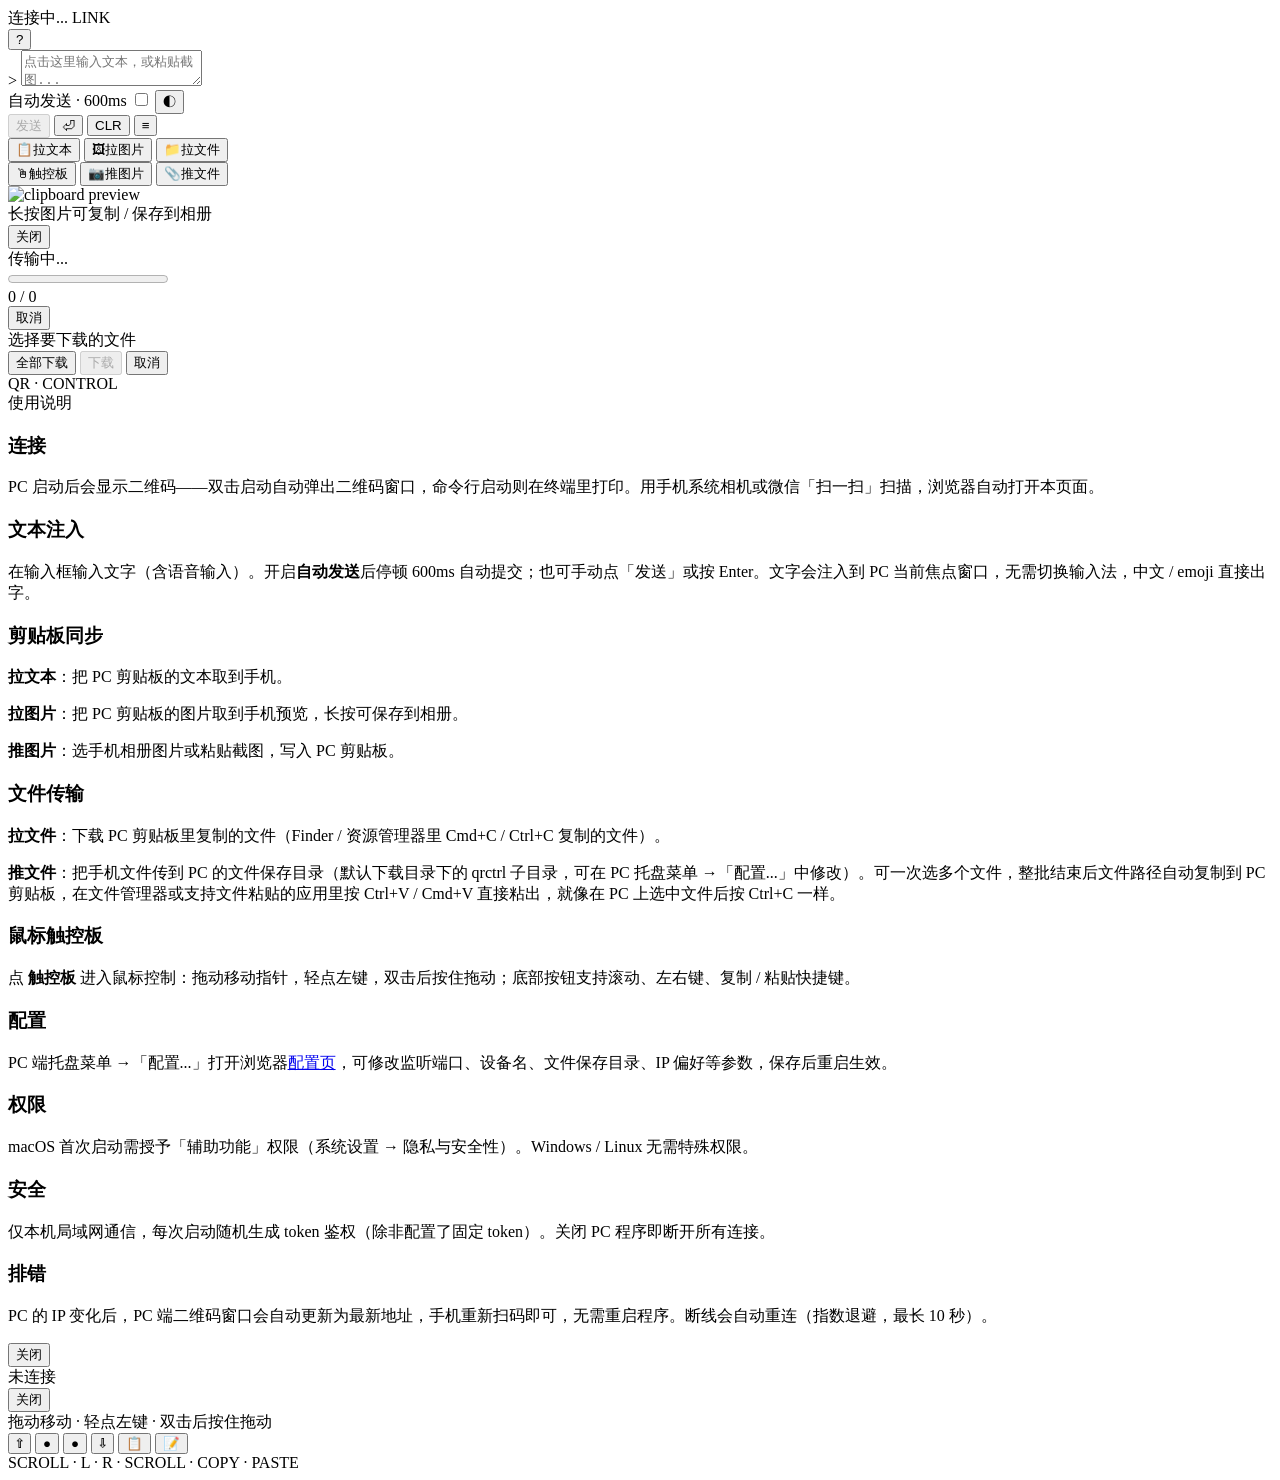
==== commit ddac0070: "IP 变化免重启 + QR 窗口置顶/DPI 自适应 + 穿越防护 + 架构重构 - 托盘 URL/二维码实时重算：TrayState 改存 token/port/prefer_ip，显示/复制时  " ====
--- a/static/index.html
+++ b/static/index.html
@@ -61,15 +61,15 @@
     <div class="sheet-row">
       <button id="btn-pull-text"><span class="ic">📋</span>拉文本</button>
       <button id="btn-pull-image"><span class="ic">🖼</span>拉图片</button>
-      <button id="btn-pull-file"><span class="ic">📎</span>拉文件</button>
+      <button id="btn-pull-file"><span class="ic">📁</span>拉文件</button>
     </div>
   </div>
   <div class="sheet-group">
     <!--- <div class="sheet-group-title">手机 → PC</div> --->
     <div class="sheet-row">
+      <button id="btn-touchpad"><span class="ic">🖱</span>触控板</button>
       <button id="btn-pick-image"><span class="ic">📷</span>推图片</button>
-      <button id="btn-send-file"><span class="ic">📁</span>推文件</button>
-      <button id="btn-touchpad"><span class="ic">🖱</span>触控板</button>
+      <button id="btn-send-file"><span class="ic">📎</span>推文件</button>
     </div>
   </div>
 </div>
@@ -129,7 +129,7 @@
       <h3>安全</h3>
       <p>仅本机局域网通信，每次启动随机生成 token 鉴权（除非配置了固定 token）。关闭 PC 程序即断开所有连接。</p>
       <h3>排错</h3>
-      <p>PC 的 IP 变化后需重新扫码。断线会自动重连（指数退避，最长 10 秒）。</p>
+      <p>PC 的 IP 变化后，PC 端二维码窗口会自动更新为最新地址，手机重新扫码即可，无需重启程序。断线会自动重连（指数退避，最长 10 秒）。</p>
     </div>
     <button id="help-close">关闭</button>
   </div>
@@ -151,7 +151,7 @@
       <button id="btn-mouse-right">●</button>
       <button id="btn-scroll-down">⇩</button>
       <button id="btn-copy">📋</button>
-      <button id="btn-paste">📥</button>
+      <button id="btn-paste">📝</button>
     </div>
     <div class="touchpad-hint">SCROLL · L · R · SCROLL · COPY · PASTE</div>
   </div>
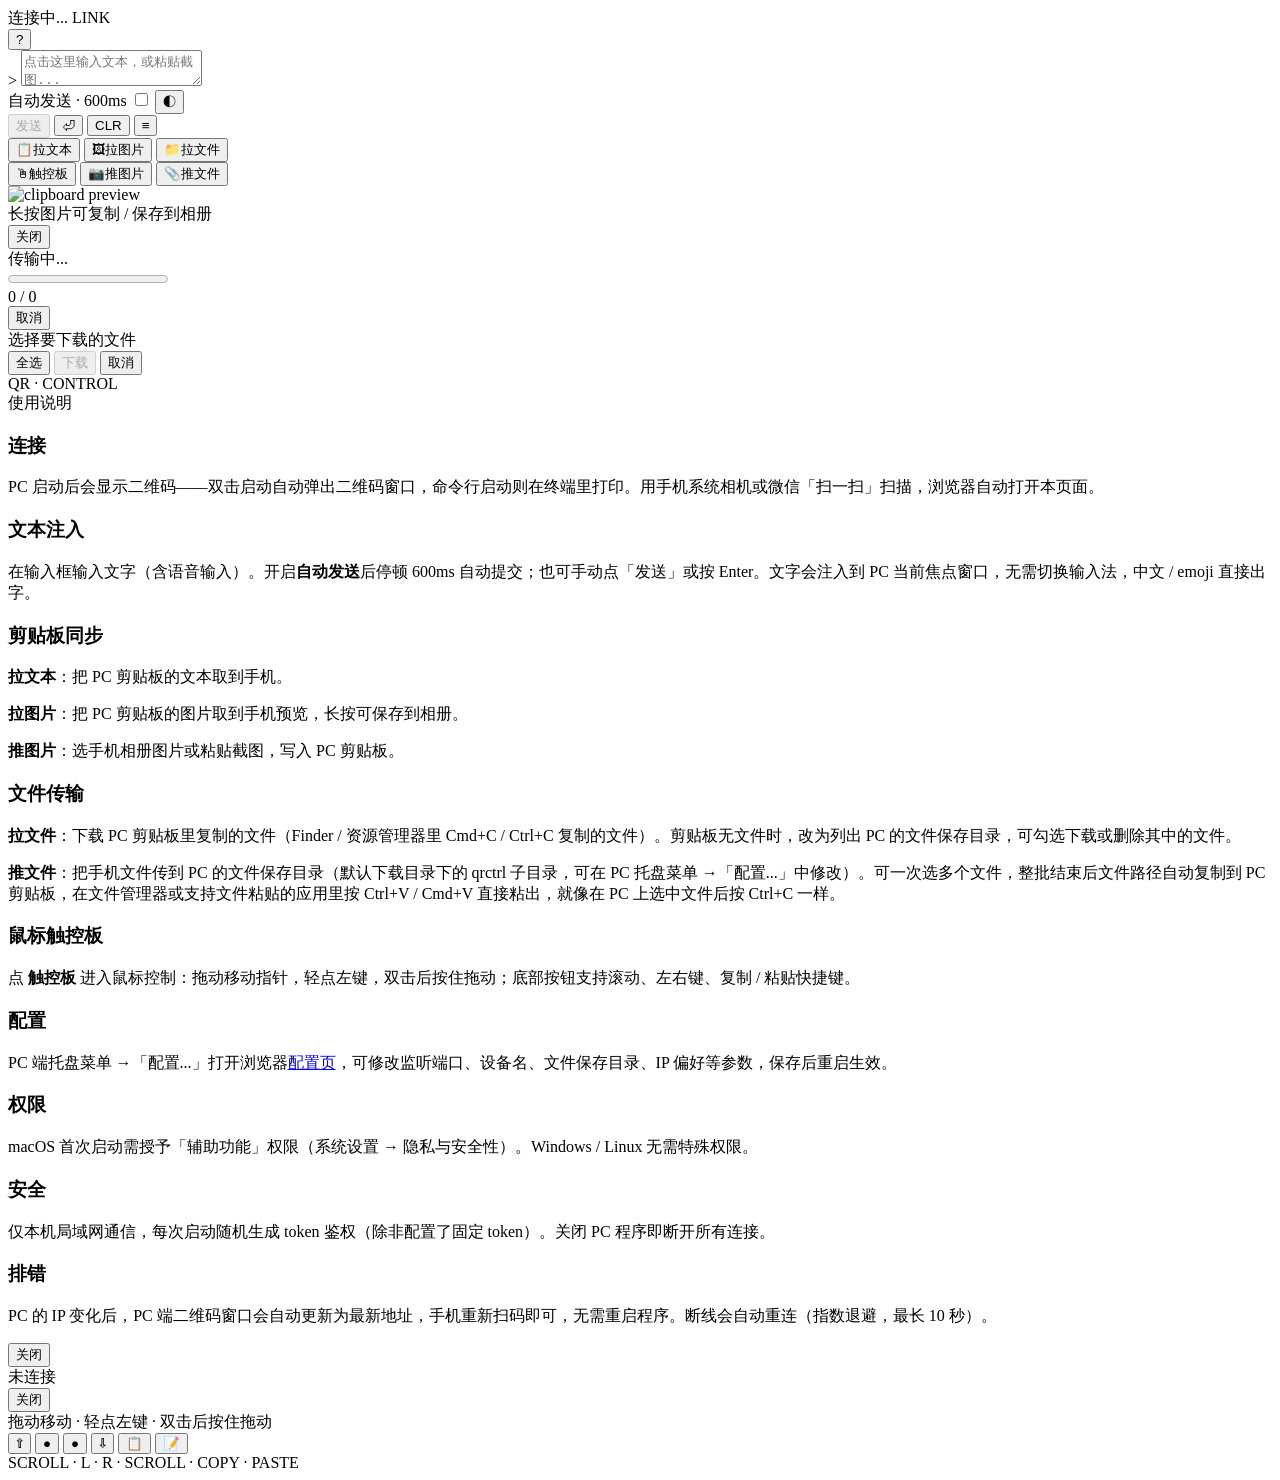
==== commit acd25612: "v0.11.0：拉文件剪贴板为空时兜底浏览保存目录（可选下载/删除）；文件选择器加全选；banner 单文件上限人类可读单位 - get_file 剪贴板无文件时改为列 save_dir（顶层普通文件" ====
--- a/static/index.html
+++ b/static/index.html
@@ -91,11 +91,15 @@
 
 <div id="file-list-modal" class="modal">
   <div class="file-list-card">
-    <div class="file-list-title">选择要下载的文件</div>
+    <div class="file-list-title" id="file-list-title">选择要下载的文件</div>
+    <!-- 保存目录模式下显示：解释为什么列的是保存目录而不是剪贴板 -->
+    <div class="file-list-subtitle" id="file-list-subtitle" hidden>剪贴板无文件 · 以下为保存目录内容</div>
     <div class="file-list-items" id="file-list-items"></div>
-    <div class="file-list-actions">
-      <button id="file-list-download-all">全部下载</button>
+    <div class="file-list-actions" id="file-list-actions">
+      <button id="file-list-select-all">全选</button>
       <button id="file-list-download" disabled>下载</button>
+      <!-- 仅保存目录模式显示：勾选后删除 save_dir 里的文件 -->
+      <button id="file-list-delete" hidden>删除</button>
       <button id="file-list-close">取消</button>
     </div>
   </div>
@@ -118,7 +122,7 @@
       <p><b>拉图片</b>：把 PC 剪贴板的图片取到手机预览，长按可保存到相册。</p>
       <p><b>推图片</b>：选手机相册图片或粘贴截图，写入 PC 剪贴板。</p>
       <h3>文件传输</h3>
-      <p><b>拉文件</b>：下载 PC 剪贴板里复制的文件（Finder / 资源管理器里 Cmd+C / Ctrl+C 复制的文件）。</p>
+      <p><b>拉文件</b>：下载 PC 剪贴板里复制的文件（Finder / 资源管理器里 Cmd+C / Ctrl+C 复制的文件）。剪贴板无文件时，改为列出 PC 的文件保存目录，可勾选下载或删除其中的文件。</p>
       <p><b>推文件</b>：把手机文件传到 PC 的文件保存目录（默认下载目录下的 qrctrl 子目录，可在 PC 托盘菜单 →「配置...」中修改）。可一次选多个文件，整批结束后文件路径自动复制到 PC 剪贴板，在文件管理器或支持文件粘贴的应用里按 Ctrl+V / Cmd+V 直接粘出，就像在 PC 上选中文件后按 Ctrl+C 一样。</p>
       <h3>鼠标触控板</h3>
       <p>点 <b>触控板</b> 进入鼠标控制：拖动移动指针，轻点左键，双击后按住拖动；底部按钮支持滚动、左右键、复制 / 粘贴快捷键。</p>
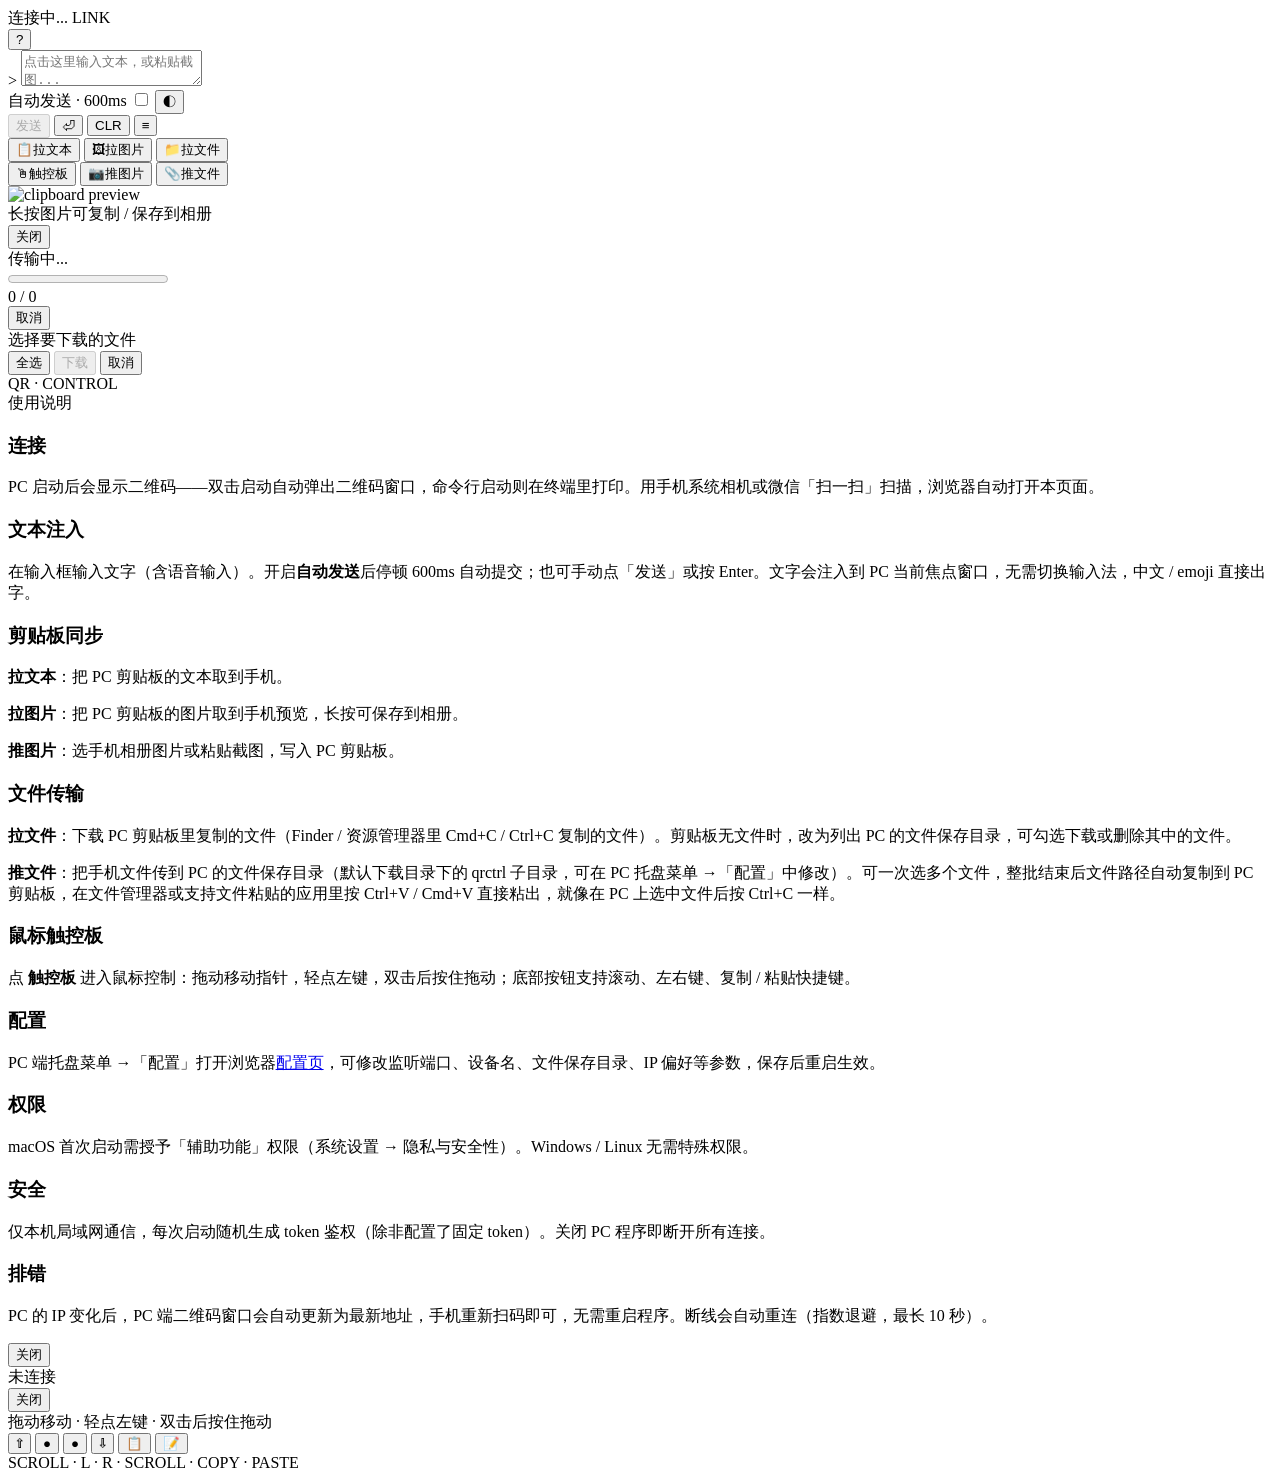
==== commit 2d998af6: "QR 弹窗标题显示扫码 URL；「配置...」文案统一为「配置」 - QR 窗口标题从固定 "QR Control" 改为扫码 URL 本身，手动输入可照标题栏抄；   IP 变化时 refresh_" ====
--- a/static/index.html
+++ b/static/index.html
@@ -123,11 +123,11 @@
       <p><b>推图片</b>：选手机相册图片或粘贴截图，写入 PC 剪贴板。</p>
       <h3>文件传输</h3>
       <p><b>拉文件</b>：下载 PC 剪贴板里复制的文件（Finder / 资源管理器里 Cmd+C / Ctrl+C 复制的文件）。剪贴板无文件时，改为列出 PC 的文件保存目录，可勾选下载或删除其中的文件。</p>
-      <p><b>推文件</b>：把手机文件传到 PC 的文件保存目录（默认下载目录下的 qrctrl 子目录，可在 PC 托盘菜单 →「配置...」中修改）。可一次选多个文件，整批结束后文件路径自动复制到 PC 剪贴板，在文件管理器或支持文件粘贴的应用里按 Ctrl+V / Cmd+V 直接粘出，就像在 PC 上选中文件后按 Ctrl+C 一样。</p>
+      <p><b>推文件</b>：把手机文件传到 PC 的文件保存目录（默认下载目录下的 qrctrl 子目录，可在 PC 托盘菜单 →「配置」中修改）。可一次选多个文件，整批结束后文件路径自动复制到 PC 剪贴板，在文件管理器或支持文件粘贴的应用里按 Ctrl+V / Cmd+V 直接粘出，就像在 PC 上选中文件后按 Ctrl+C 一样。</p>
       <h3>鼠标触控板</h3>
       <p>点 <b>触控板</b> 进入鼠标控制：拖动移动指针，轻点左键，双击后按住拖动；底部按钮支持滚动、左右键、复制 / 粘贴快捷键。</p>
       <h3>配置</h3>
-      <p>PC 端托盘菜单 →「配置...」打开浏览器<a id="help-config-link" href="#">配置页</a>，可修改监听端口、设备名、文件保存目录、IP 偏好等参数，保存后重启生效。</p>
+      <p>PC 端托盘菜单 →「配置」打开浏览器<a id="help-config-link" href="#">配置页</a>，可修改监听端口、设备名、文件保存目录、IP 偏好等参数，保存后重启生效。</p>
       <h3>权限</h3>
       <p>macOS 首次启动需授予「辅助功能」权限（系统设置 → 隐私与安全性）。Windows / Linux 无需特殊权限。</p>
       <h3>安全</h3>
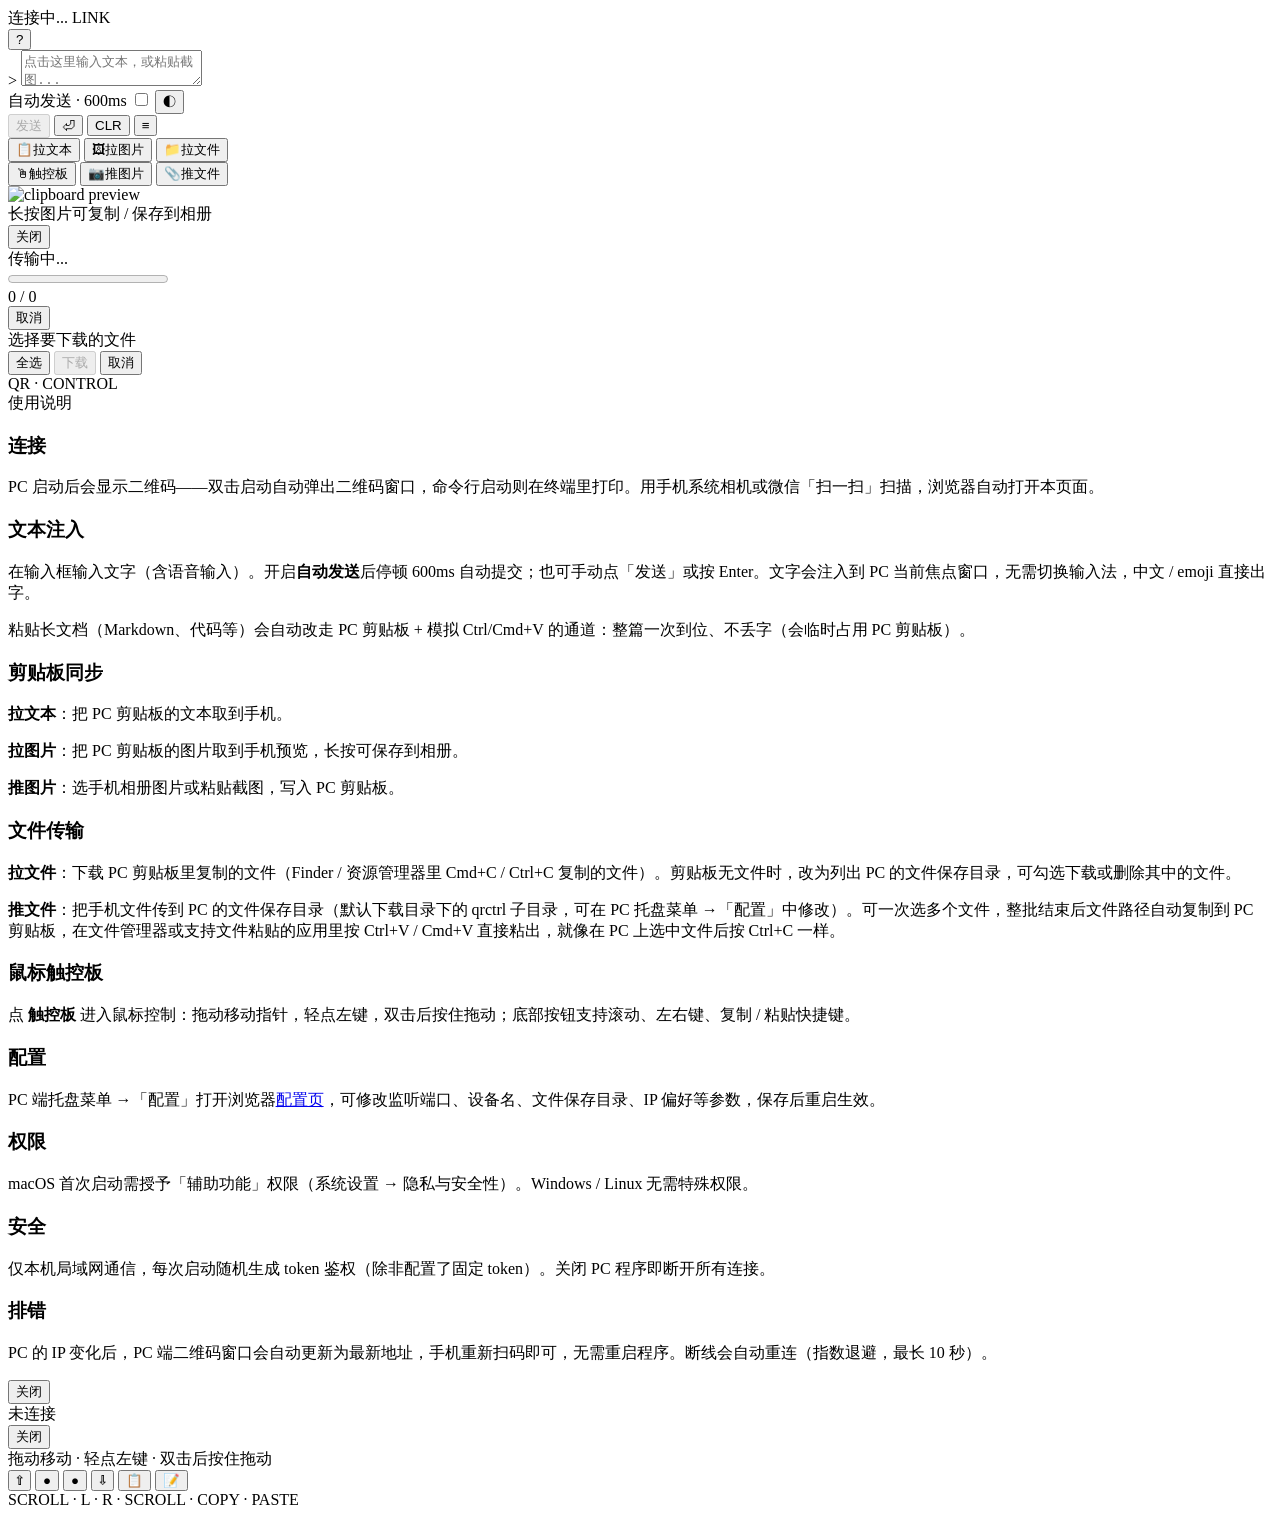
==== commit 47a18aef: "v0.13.0：长文本改走剪贴板粘贴通道；输入框兼容空 MIME 截图粘贴；修复 macOS 快捷键注入 SIGILL - 文本超过 200 字自动改走「写 PC 剪贴板 + 模拟 Ctrl/Cmd+" ====
--- a/static/index.html
+++ b/static/index.html
@@ -117,6 +117,7 @@
       <p>PC 启动后会显示二维码——双击启动自动弹出二维码窗口，命令行启动则在终端里打印。用手机系统相机或微信「扫一扫」扫描，浏览器自动打开本页面。</p>
       <h3>文本注入</h3>
       <p>在输入框输入文字（含语音输入）。开启<b>自动发送</b>后停顿 600ms 自动提交；也可手动点「发送」或按 Enter。文字会注入到 PC 当前焦点窗口，无需切换输入法，中文 / emoji 直接出字。</p>
+      <p>粘贴长文档（Markdown、代码等）会自动改走 PC 剪贴板 + 模拟 Ctrl/Cmd+V 的通道：整篇一次到位、不丢字（会临时占用 PC 剪贴板）。</p>
       <h3>剪贴板同步</h3>
       <p><b>拉文本</b>：把 PC 剪贴板的文本取到手机。</p>
       <p><b>拉图片</b>：把 PC 剪贴板的图片取到手机预览，长按可保存到相册。</p>
